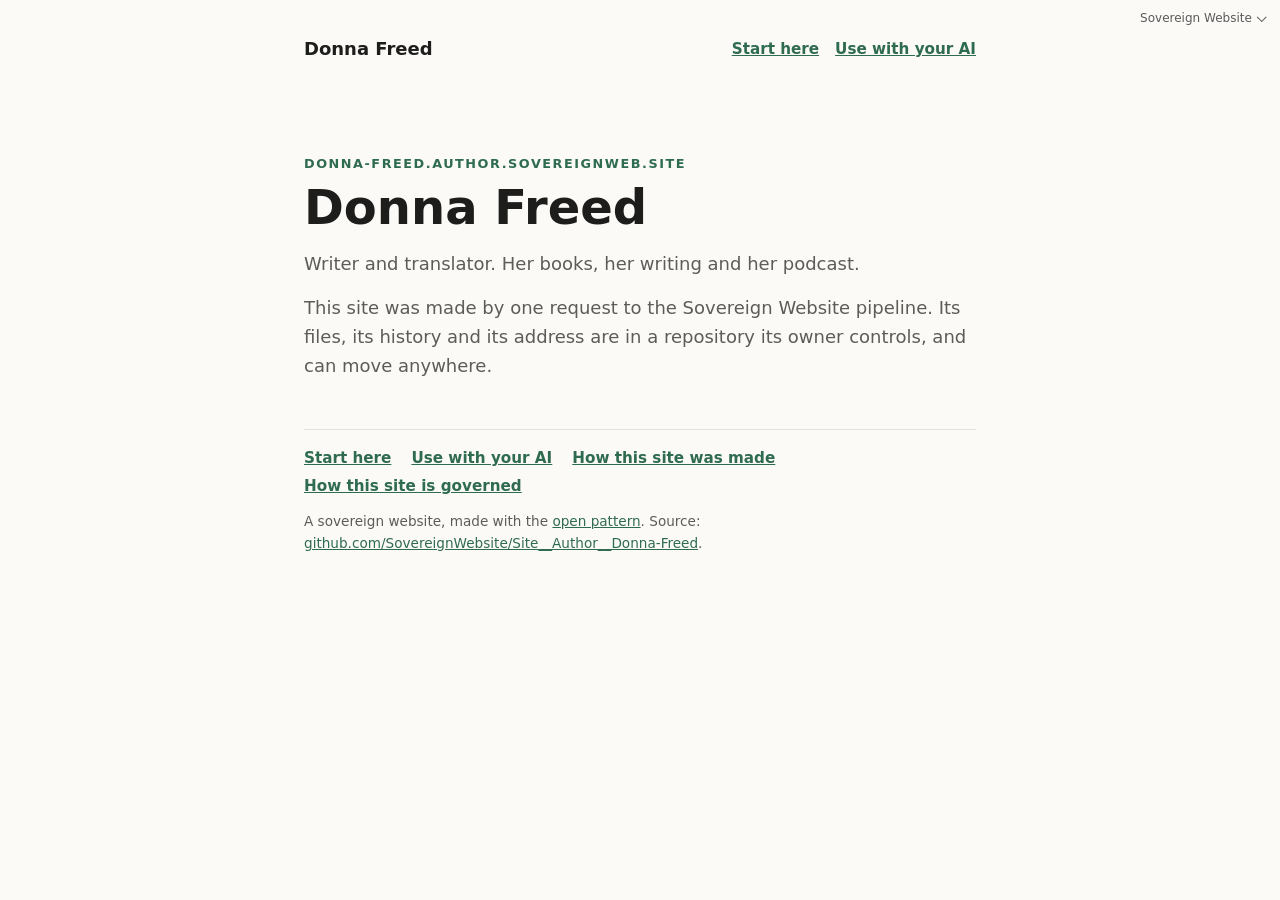
==== site/index.html @ 6ffb25ec "Seed 19 files from SovereignWebsite__Factory (org-apply)" ====
<!doctype html>
<html lang="en-GB">
<head>
<meta charset="utf-8">
<meta name="viewport" content="width=device-width, initial-scale=1">
<title>Donna Freed</title>
<meta name="description" content="Writer and translator. Her books, her writing and her podcast.">
<meta property="og:type" content="website">
<meta property="og:site_name" content="Donna Freed">
<meta property="og:locale" content="en_GB">
<meta property="og:url" content="https://donna-freed.author.sovereignweb.site/">
<meta property="og:title" content="Donna Freed">
<meta property="og:description" content="Writer and translator. Her books, her writing and her podcast.">
<meta property="og:image" content="https://donna-freed.author.sovereignweb.site/assets/share/card-1200x630.jpg">
<meta property="og:image:type" content="image/jpeg">
<meta property="og:image:width" content="1200">
<meta property="og:image:height" content="630">
<meta property="og:image:alt" content="Donna Freed">
<meta name="twitter:card" content="summary_large_image">
<meta name="twitter:title" content="Donna Freed">
<meta name="twitter:description" content="Writer and translator. Her books, her writing and her podcast.">
<meta name="twitter:image" content="https://donna-freed.author.sovereignweb.site/assets/share/card-1200x630.jpg">
<link rel="canonical" href="https://donna-freed.author.sovereignweb.site/">
<style>
:root{--bg:#fbfaf7;--fg:#1d1d1b;--muted:#5d5c57;--accent:#2f6b4f;--line:#e4e1d8}
@media (prefers-color-scheme:dark){:root{--bg:#141513;--fg:#ecebe6;--muted:#a8a69e;--accent:#7fc3a0;--line:#2c2d29}}
*{box-sizing:border-box}body{margin:0;background:var(--bg);color:var(--fg);font:18px/1.6 system-ui,-apple-system,Segoe UI,sans-serif}
main{max-width:44rem;margin:0 auto;padding:10vh 1rem 4rem}
.skip{position:absolute;left:-999px}.skip:focus{left:1rem;top:1rem}
.mark{font-size:.8rem;letter-spacing:.12em;text-transform:uppercase;color:var(--accent);font-weight:600}
h1{font-size:clamp(2rem,6vw,3rem);line-height:1.1;margin:.4rem 0 1rem}
p{color:var(--muted);margin:0 0 1rem}a{color:var(--accent)}
footer{margin-top:3rem;padding-top:1rem;border-top:1px solid var(--line);font-size:.85rem;color:var(--muted)}
/* The Sovereign Website credit on a customer's site: one small, muted control at the far top right that opens a
   pop-up menu of the family links. Not a strip and not a menu bar: the site is about its owner (Dinis, 20 November
   2026: "It needs to fundamentally be about the site and who is it about ... top right pop-up menu").
   CSS only (details/summary), so no script and no CSP issue. It sits in the page's corner, above the owner's header;
   a site whose own header uses that corner moves it with --family-top / --family-right.
   To remove it, the owner sets one attribute: <html data-family-credit="off">. */
.family-credit{--fam-fg:var(--family-fg,#5a5a5a);--fam-strong:var(--family-fg-strong,#111);--fam-bg:var(--family-bg,#fff);
  position:absolute;top:var(--family-top,.4rem);right:var(--family-right,.75rem);z-index:50;font-size:.75rem;line-height:1.4}
@media (prefers-color-scheme:dark){.family-credit{--fam-fg:var(--family-fg,#b5b5b5);--fam-strong:var(--family-fg-strong,#fff);--fam-bg:var(--family-bg,#1c1c1c)}}
.family-credit summary{display:inline-flex;align-items:center;gap:.3rem;cursor:pointer;color:var(--fam-fg);list-style:none;min-height:24px;padding:.15rem .3rem;border-radius:4px}
.family-credit summary::-webkit-details-marker{display:none}
.family-credit summary::after{content:"";width:.35rem;height:.35rem;border:solid currentColor;border-width:0 1px 1px 0;transform:rotate(45deg) translateY(-2px)}
.family-credit summary:hover,.family-credit summary:focus-visible,.family-credit[open] summary{color:var(--fam-strong)}
.family-credit ul{position:absolute;right:0;top:100%;margin:.25rem 0 0;padding:.35rem 0;list-style:none;min-width:11rem;
  background:var(--fam-bg);border:1px solid rgba(127,127,127,.3);border-radius:6px;box-shadow:0 4px 16px rgba(0,0,0,.12)}
.family-credit a{display:block;padding:.3rem .8rem;min-height:24px;color:var(--fam-fg);text-decoration:none}
.family-credit a:hover,.family-credit a:focus-visible{color:var(--fam-strong);background:rgba(127,127,127,.1)}
.family-credit .family-gap{border-bottom:1px solid rgba(127,127,127,.25);padding-bottom:.3rem;margin-bottom:.3rem}
[data-family-credit="off"] .family-credit{display:none}
@media print{.family-credit{display:none}}
.top{display:flex;flex-wrap:wrap;align-items:center;gap:.5rem 1.5rem;max-width:44rem;margin:0 auto;padding:2.2rem 1rem 0}
.top .name{font-weight:600;color:var(--fg);text-decoration:none}
.own{display:flex;gap:1rem;margin-left:auto;font-size:.95rem}
.own a,.site-links a{color:var(--accent);font-weight:600}
.site-links{display:flex;flex-wrap:wrap;gap:.25rem 1.25rem;margin-bottom:.8rem;font-size:.95rem}
@media (max-width:40rem){.own{margin:0;width:100%}}
h2{font-size:1.25rem;margin:2rem 0 .5rem}ol,ul.plain{color:var(--muted);padding-left:1.2rem}li{margin:.35rem 0}
pre{background:rgba(127,127,127,.1);padding:.8rem 1rem;border-radius:6px;white-space:pre-wrap;font-size:.9rem;color:var(--fg)}
code{font-size:.9em}main a,main code{overflow-wrap:anywhere}
</style>
</head>
<body>
<a class="skip" href="#main">Skip to content</a>
<details class="family-credit">
  <summary>Sovereign Website</summary>
  <ul>
    <li><a href="/start/">Start here</a></li>
    <li><a href="/agents/">Use with your AI</a></li>
    <li class="family-gap"><a href="/admin/">How this site was made</a></li>
    <li><a href="https://sovereignwebsite.ai/">Sovereign Website</a></li>
    <li><a href="https://sovereignwebsite.org/">Principles</a></li>
    <li><a href="https://sovereignwebsite.site/">Hosted</a></li>
    <li><a href="https://hub.sovereignweb.site/">Hub</a></li>
    <li><a href="https://agents.sovereignweb.site/">Agents</a></li>
    <li><a href="https://vault.sovereignwebsite.site/">Vault</a></li>
    <li><a href="https://agenticcells.ai/">AgentiCCells</a></li>
    <li><a href="https://riskmandate.ai/">RiskMandate</a></li>
    <li><a href="https://newsroom.sgit.ai/">Newsroom</a></li>
  </ul>
</details>
<header class="top">
  <a class="name" href="/">Donna Freed</a>
  <nav class="own" aria-label="This site">
    <a href="/start/">Start here</a>
    <a href="/agents/">Use with your AI</a>
  </nav>
</header>
<main id="main">
<div class="mark">donna-freed.author.sovereignweb.site</div>
<h1>Donna Freed</h1>
<p>Writer and translator. Her books, her writing and her podcast.</p>
<p>This site was made by one request to the Sovereign Website pipeline. Its files, its history and its address are in a repository its owner controls, and can move anywhere.</p>
<footer>
<nav class="site-links" aria-label="About this site">
  <a href="/start/">Start here</a>
  <a href="/agents/">Use with your AI</a>
  <a href="/admin/">How this site was made</a>
  <a href="/policy/">How this site is governed</a>
</nav>
A sovereign website, made with the <a href="https://sovereignwebsite.org/">open pattern</a>. Source: <a href="https://github.com/SovereignWebsite/Site__Author__Donna-Freed">github.com/SovereignWebsite/Site__Author__Donna-Freed</a>.</footer>
</main>
</body>
</html>
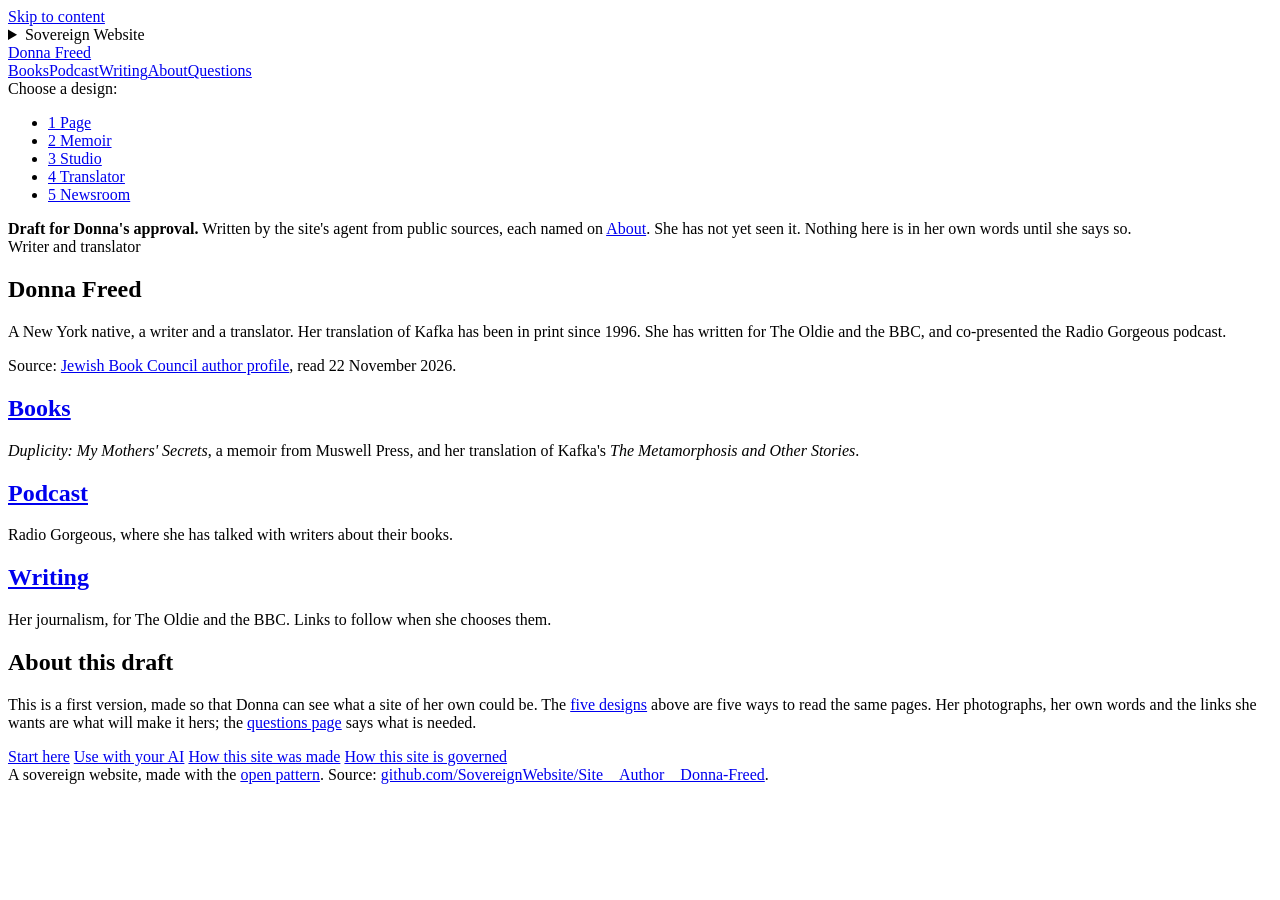
==== commit 1ac1c964: "First draft: five designs, pages for books, podcast, writing, about, questions Every claim cites its" ====
--- a/site/index.html
+++ b/site/index.html
@@ -15,52 +15,14 @@
 <meta property="og:image:type" content="image/jpeg">
 <meta property="og:image:width" content="1200">
 <meta property="og:image:height" content="630">
-<meta property="og:image:alt" content="Donna Freed">
+<meta property="og:image:alt" content="Donna Freed, writer and translator">
 <meta name="twitter:card" content="summary_large_image">
 <meta name="twitter:title" content="Donna Freed">
 <meta name="twitter:description" content="Writer and translator. Her books, her writing and her podcast.">
 <meta name="twitter:image" content="https://donna-freed.author.sovereignweb.site/assets/share/card-1200x630.jpg">
 <link rel="canonical" href="https://donna-freed.author.sovereignweb.site/">
-<style>
-:root{--bg:#fbfaf7;--fg:#1d1d1b;--muted:#5d5c57;--accent:#2f6b4f;--line:#e4e1d8}
-@media (prefers-color-scheme:dark){:root{--bg:#141513;--fg:#ecebe6;--muted:#a8a69e;--accent:#7fc3a0;--line:#2c2d29}}
-*{box-sizing:border-box}body{margin:0;background:var(--bg);color:var(--fg);font:18px/1.6 system-ui,-apple-system,Segoe UI,sans-serif}
-main{max-width:44rem;margin:0 auto;padding:10vh 1rem 4rem}
-.skip{position:absolute;left:-999px}.skip:focus{left:1rem;top:1rem}
-.mark{font-size:.8rem;letter-spacing:.12em;text-transform:uppercase;color:var(--accent);font-weight:600}
-h1{font-size:clamp(2rem,6vw,3rem);line-height:1.1;margin:.4rem 0 1rem}
-p{color:var(--muted);margin:0 0 1rem}a{color:var(--accent)}
-footer{margin-top:3rem;padding-top:1rem;border-top:1px solid var(--line);font-size:.85rem;color:var(--muted)}
-/* The Sovereign Website credit on a customer's site: one small, muted control at the far top right that opens a
-   pop-up menu of the family links. Not a strip and not a menu bar: the site is about its owner (Dinis, 20 November
-   2026: "It needs to fundamentally be about the site and who is it about ... top right pop-up menu").
-   CSS only (details/summary), so no script and no CSP issue. It sits in the page's corner, above the owner's header;
-   a site whose own header uses that corner moves it with --family-top / --family-right.
-   To remove it, the owner sets one attribute: <html data-family-credit="off">. */
-.family-credit{--fam-fg:var(--family-fg,#5a5a5a);--fam-strong:var(--family-fg-strong,#111);--fam-bg:var(--family-bg,#fff);
-  position:absolute;top:var(--family-top,.4rem);right:var(--family-right,.75rem);z-index:50;font-size:.75rem;line-height:1.4}
-@media (prefers-color-scheme:dark){.family-credit{--fam-fg:var(--family-fg,#b5b5b5);--fam-strong:var(--family-fg-strong,#fff);--fam-bg:var(--family-bg,#1c1c1c)}}
-.family-credit summary{display:inline-flex;align-items:center;gap:.3rem;cursor:pointer;color:var(--fam-fg);list-style:none;min-height:24px;padding:.15rem .3rem;border-radius:4px}
-.family-credit summary::-webkit-details-marker{display:none}
-.family-credit summary::after{content:"";width:.35rem;height:.35rem;border:solid currentColor;border-width:0 1px 1px 0;transform:rotate(45deg) translateY(-2px)}
-.family-credit summary:hover,.family-credit summary:focus-visible,.family-credit[open] summary{color:var(--fam-strong)}
-.family-credit ul{position:absolute;right:0;top:100%;margin:.25rem 0 0;padding:.35rem 0;list-style:none;min-width:11rem;
-  background:var(--fam-bg);border:1px solid rgba(127,127,127,.3);border-radius:6px;box-shadow:0 4px 16px rgba(0,0,0,.12)}
-.family-credit a{display:block;padding:.3rem .8rem;min-height:24px;color:var(--fam-fg);text-decoration:none}
-.family-credit a:hover,.family-credit a:focus-visible{color:var(--fam-strong);background:rgba(127,127,127,.1)}
-.family-credit .family-gap{border-bottom:1px solid rgba(127,127,127,.25);padding-bottom:.3rem;margin-bottom:.3rem}
-[data-family-credit="off"] .family-credit{display:none}
-@media print{.family-credit{display:none}}
-.top{display:flex;flex-wrap:wrap;align-items:center;gap:.5rem 1.5rem;max-width:44rem;margin:0 auto;padding:2.2rem 1rem 0}
-.top .name{font-weight:600;color:var(--fg);text-decoration:none}
-.own{display:flex;gap:1rem;margin-left:auto;font-size:.95rem}
-.own a,.site-links a{color:var(--accent);font-weight:600}
-.site-links{display:flex;flex-wrap:wrap;gap:.25rem 1.25rem;margin-bottom:.8rem;font-size:.95rem}
-@media (max-width:40rem){.own{margin:0;width:100%}}
-h2{font-size:1.25rem;margin:2rem 0 .5rem}ol,ul.plain{color:var(--muted);padding-left:1.2rem}li{margin:.35rem 0}
-pre{background:rgba(127,127,127,.1);padding:.8rem 1rem;border-radius:6px;white-space:pre-wrap;font-size:.9rem;color:var(--fg)}
-code{font-size:.9em}main a,main code{overflow-wrap:anywhere}
-</style>
+<link rel="stylesheet" href="/assets/site.css">
+<script src="/assets/design.js"></script>
 </head>
 <body>
 <a class="skip" href="#main">Skip to content</a>
@@ -83,16 +45,24 @@
 </details>
 <header class="top">
   <a class="name" href="/">Donna Freed</a>
-  <nav class="own" aria-label="This site">
-    <a href="/start/">Start here</a>
-    <a href="/agents/">Use with your AI</a>
-  </nav>
+  <nav class="own" aria-label="This site"><a href="/books/">Books</a><a href="/podcast/">Podcast</a><a href="/writing/">Writing</a><a href="/about/">About</a><a href="/questions/">Questions</a></nav>
 </header>
+<nav class="designs" aria-label="Choose a design"><span>Choose a design:</span><ul><li><a href="?design=1" data-design="1" aria-current="true">1 Page</a></li><li><a href="?design=2" data-design="2">2 Memoir</a></li><li><a href="?design=3" data-design="3">3 Studio</a></li><li><a href="?design=4" data-design="4">4 Translator</a></li><li><a href="?design=5" data-design="5">5 Newsroom</a></li></ul></nav>
+<aside class="draft" aria-label="Draft notice"><strong>Draft for Donna's approval.</strong> Written by the site's agent from public sources, each named on <a href="/about/">About</a>. She has not yet seen it. Nothing here is in her own words until she says so.</aside>
 <main id="main">
-<div class="mark">donna-freed.author.sovereignweb.site</div>
+<section class="hero">
+<div class="kicker">Writer and translator</div>
 <h1>Donna Freed</h1>
-<p>Writer and translator. Her books, her writing and her podcast.</p>
-<p>This site was made by one request to the Sovereign Website pipeline. Its files, its history and its address are in a repository its owner controls, and can move anywhere.</p>
+<p class="lead">A New York native, a writer and a translator. Her translation of Kafka has been in print since 1996. She has written for The Oldie and the BBC, and co-presented the Radio Gorgeous podcast.</p>
+<p class="src">Source: <a href="/about/#sources">Jewish Book Council author profile</a>, read 22 November 2026.</p>
+</section>
+<div class="cards">
+<div class="card"><h2><a href="/books/">Books</a></h2><p><em>Duplicity: My Mothers' Secrets</em>, a memoir from Muswell Press, and her translation of Kafka's <em>The Metamorphosis and Other Stories</em>.</p></div>
+<div class="card"><h2><a href="/podcast/">Podcast</a></h2><p>Radio Gorgeous, where she has talked with writers about their books.</p></div>
+<div class="card"><h2><a href="/writing/">Writing</a></h2><p>Her journalism, for The Oldie and the BBC. Links to follow when she chooses them.</p></div>
+</div>
+<h2>About this draft</h2>
+<p>This is a first version, made so that Donna can see what a site of her own could be. The <a href="/designs/">five designs</a> above are five ways to read the same pages. Her photographs, her own words and the links she wants are what will make it hers; the <a href="/questions/">questions page</a> says what is needed.</p>
 <footer>
 <nav class="site-links" aria-label="About this site">
   <a href="/start/">Start here</a>
@@ -100,7 +70,8 @@
   <a href="/admin/">How this site was made</a>
   <a href="/policy/">How this site is governed</a>
 </nav>
-A sovereign website, made with the <a href="https://sovereignwebsite.org/">open pattern</a>. Source: <a href="https://github.com/SovereignWebsite/Site__Author__Donna-Freed">github.com/SovereignWebsite/Site__Author__Donna-Freed</a>.</footer>
+A sovereign website, made with the <a href="https://sovereignwebsite.org/">open pattern</a>. Source: <a href="https://github.com/SovereignWebsite/Site__Author__Donna-Freed">github.com/SovereignWebsite/Site__Author__Donna-Freed</a>.
+</footer>
 </main>
 </body>
 </html>
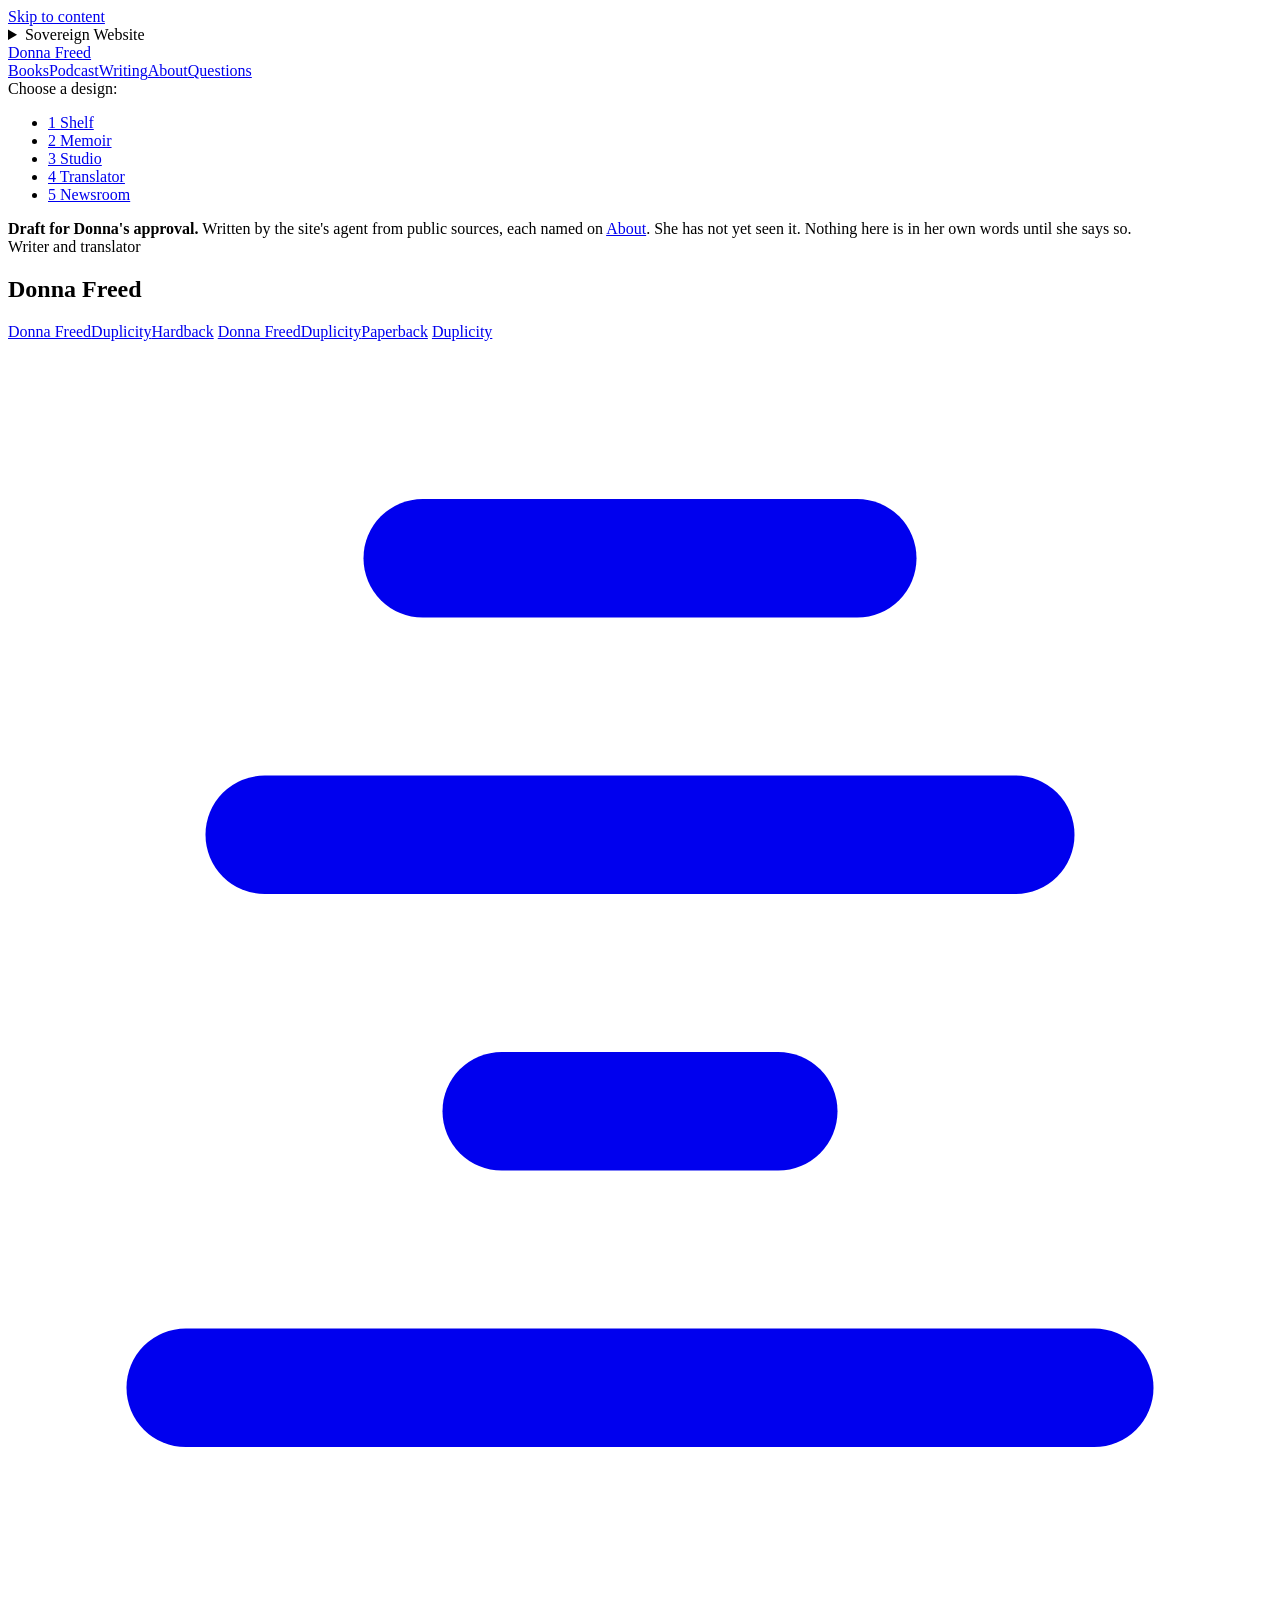
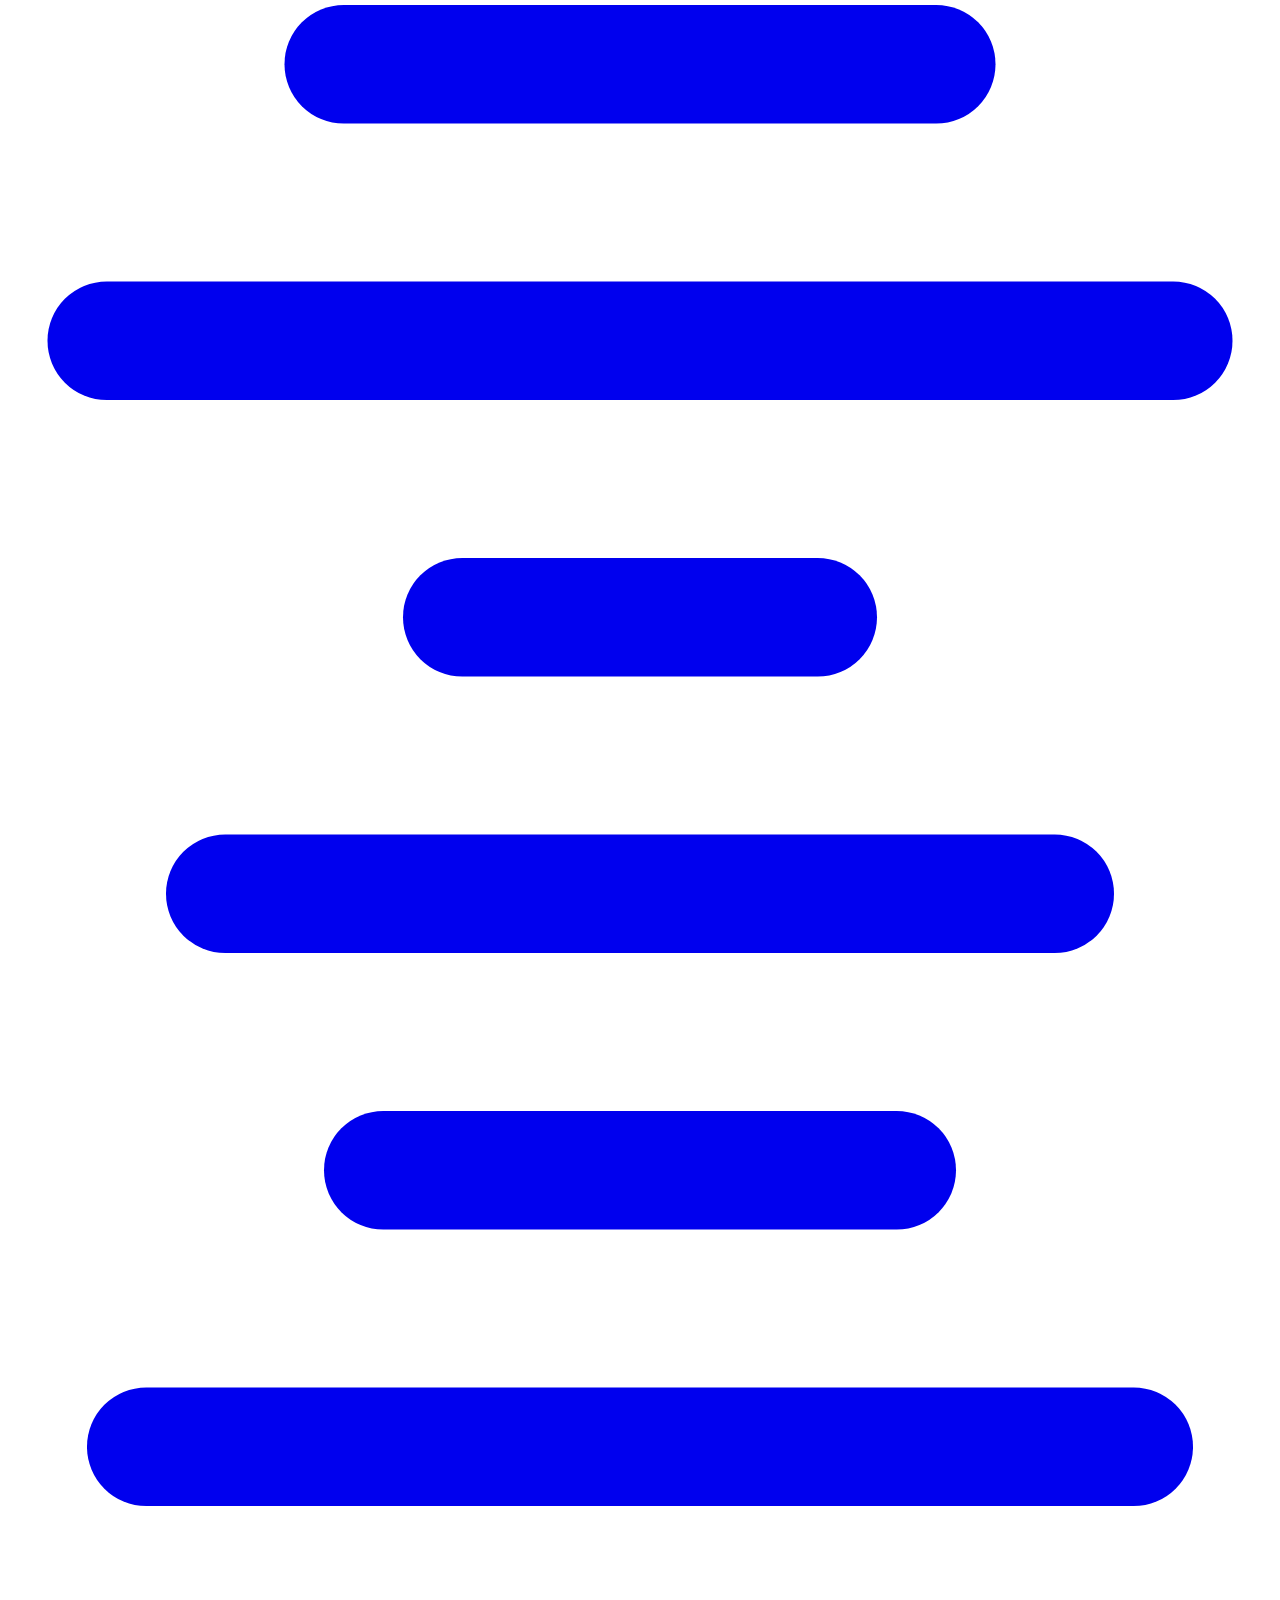
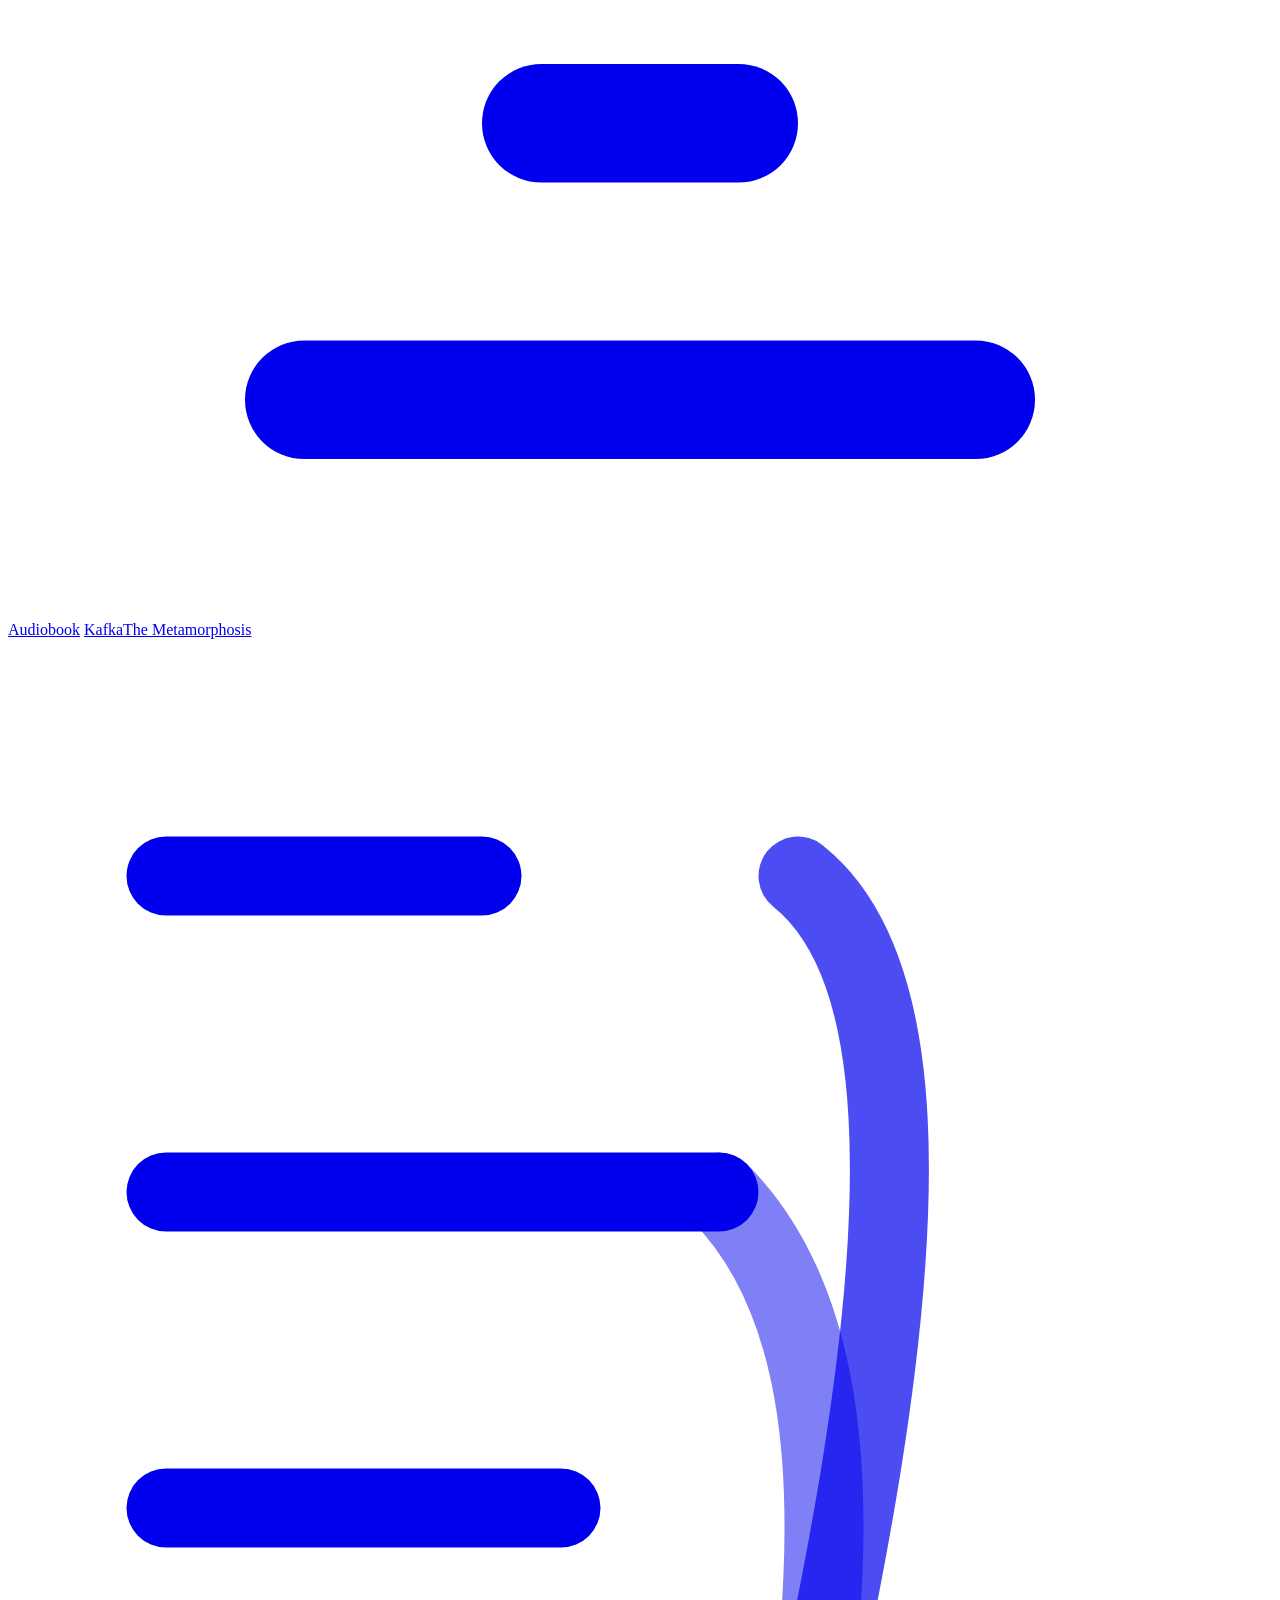
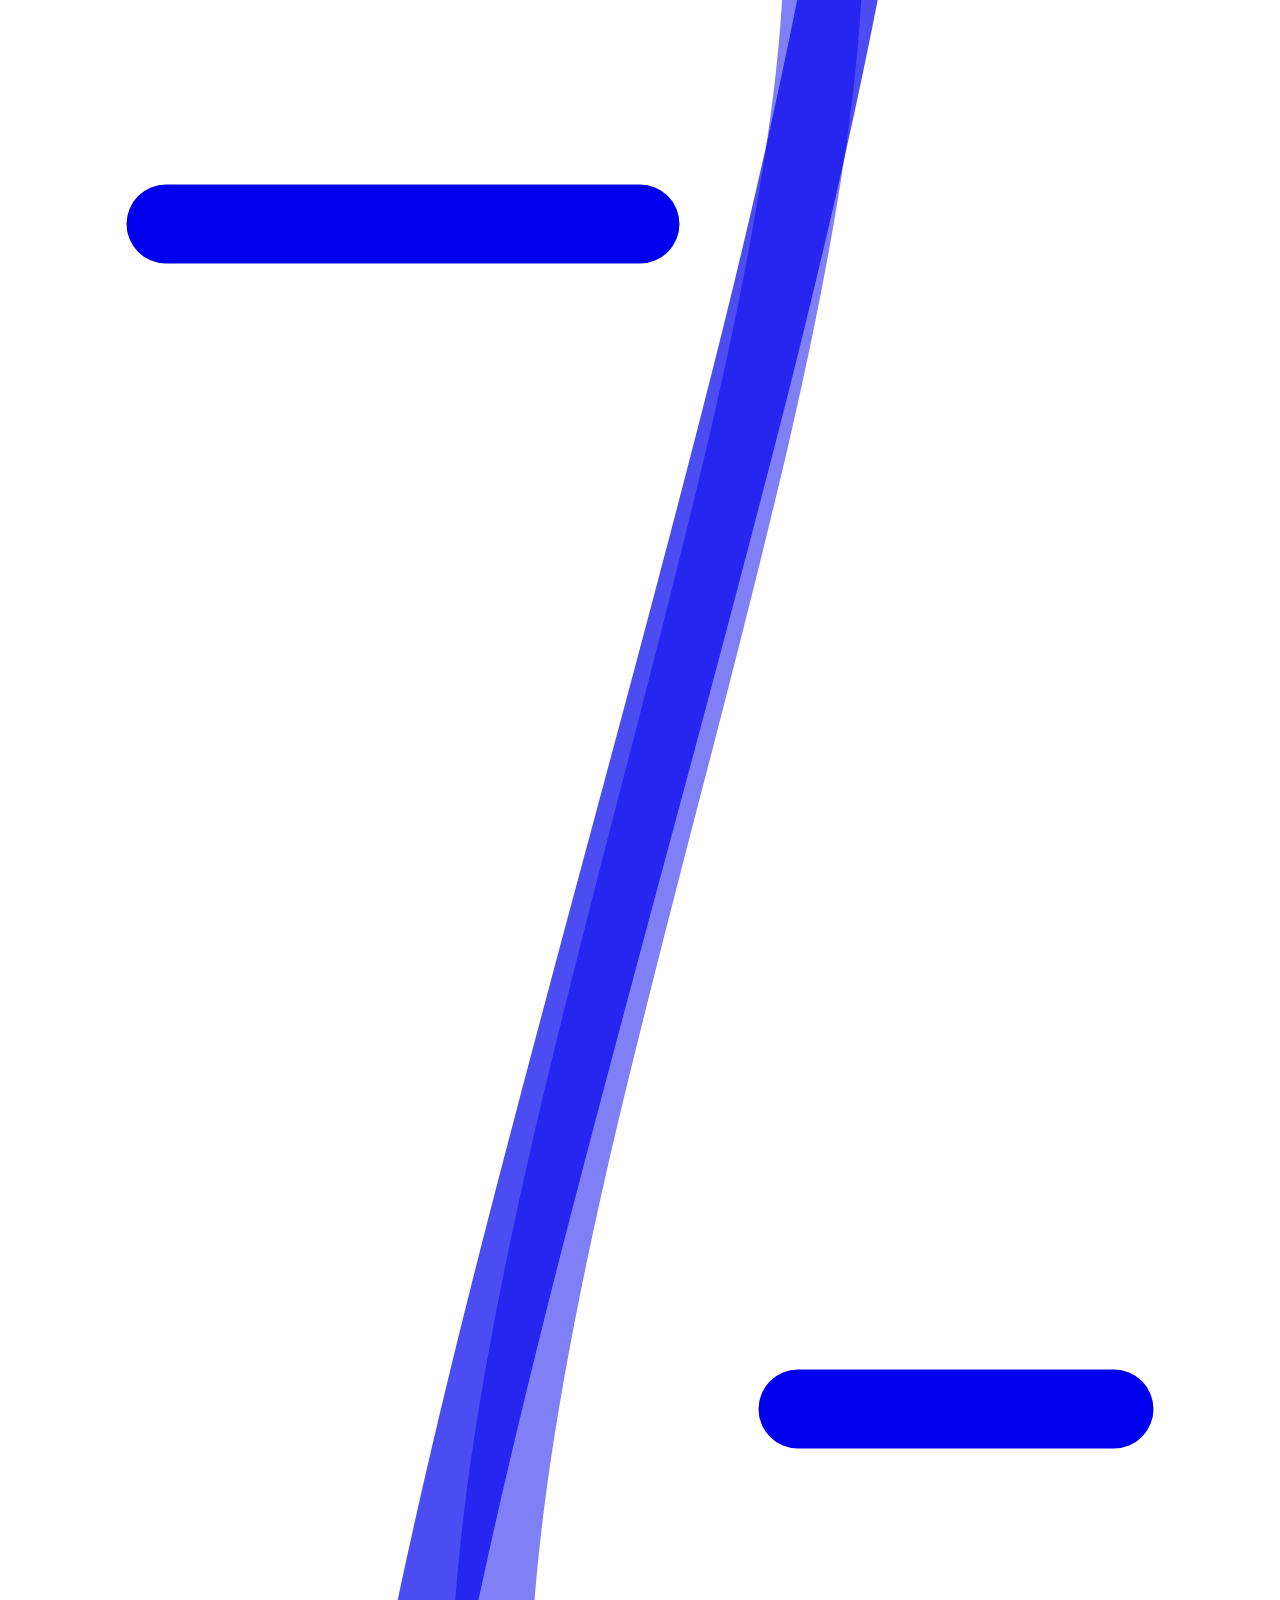
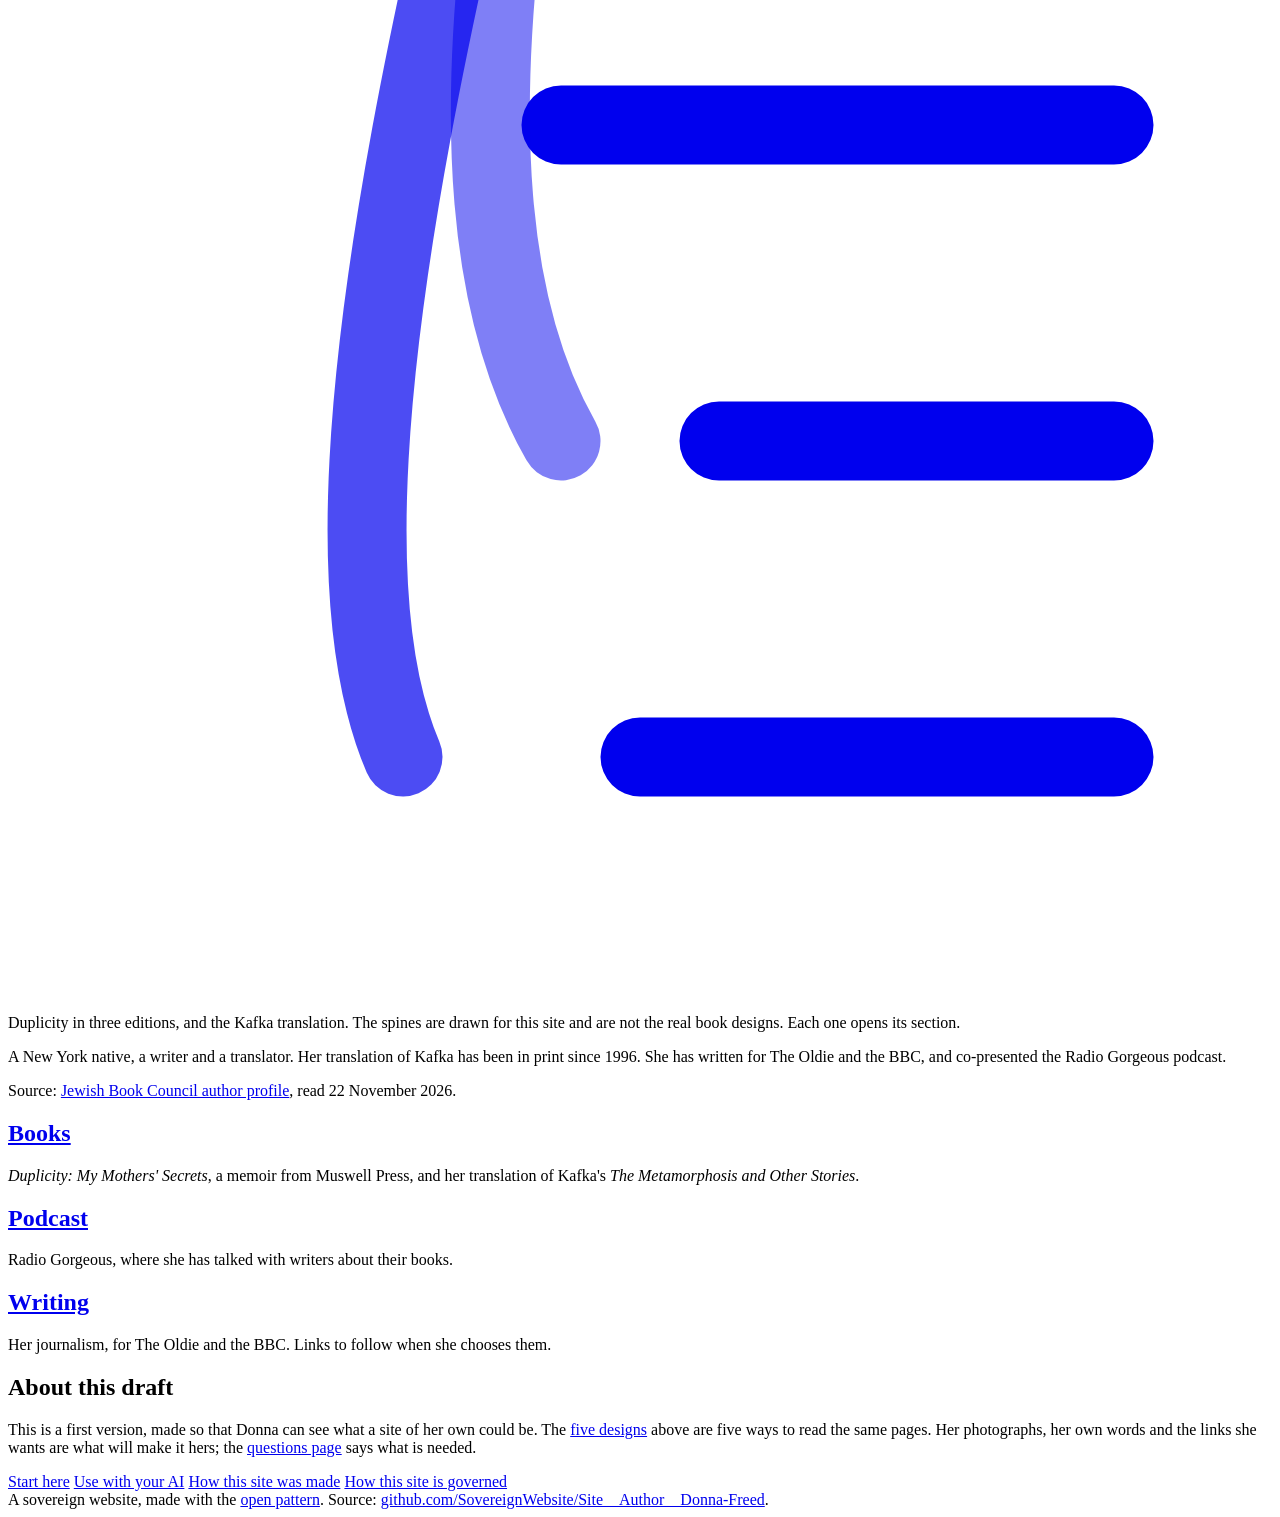
==== commit afce0196: "Wow pass C: the shelf as design 1, a 1996 figure for Kafka, podcast tiles Three directions were buil" ====
--- a/site/index.html
+++ b/site/index.html
@@ -47,14 +47,34 @@
   <a class="name" href="/">Donna Freed</a>
   <nav class="own" aria-label="This site"><a href="/books/">Books</a><a href="/podcast/">Podcast</a><a href="/writing/">Writing</a><a href="/about/">About</a><a href="/questions/">Questions</a></nav>
 </header>
-<nav class="designs" aria-label="Choose a design"><span>Choose a design:</span><ul><li><a href="?design=1" data-design="1" aria-current="true">1 Page</a></li><li><a href="?design=2" data-design="2">2 Memoir</a></li><li><a href="?design=3" data-design="3">3 Studio</a></li><li><a href="?design=4" data-design="4">4 Translator</a></li><li><a href="?design=5" data-design="5">5 Newsroom</a></li></ul></nav>
+<nav class="designs" aria-label="Choose a design"><span>Choose a design:</span><ul><li><a href="?design=1" data-design="1" aria-current="true">1 Shelf</a></li><li><a href="?design=2" data-design="2">2 Memoir</a></li><li><a href="?design=3" data-design="3">3 Studio</a></li><li><a href="?design=4" data-design="4">4 Translator</a></li><li><a href="?design=5" data-design="5">5 Newsroom</a></li></ul></nav>
 <aside class="draft" aria-label="Draft notice"><strong>Draft for Donna's approval.</strong> Written by the site's agent from public sources, each named on <a href="/about/">About</a>. She has not yet seen it. Nothing here is in her own words until she says so.</aside>
 <main id="main">
 <section class="hero">
+<div class="hero-in">
+<div class="hero-head">
 <div class="kicker">Writer and translator</div>
-<h1>Donna Freed</h1>
+<h1><span>Donna</span> <span>Freed</span></h1>
+</div>
+<div class="hero-shelf">
+<nav class="shelf-wrap" aria-label="The books, shown as a shelf of spines">
+<div class="shelf">
+<div class="bookend" aria-hidden="true"></div>
+<a class="spine s-hard" href="/books/#hardback" aria-label="Duplicity, hardback edition"><span class="a" aria-hidden="true">Donna Freed</span><span class="t" aria-hidden="true">Duplicity</span><span class="e" aria-hidden="true">Hardback</span></a>
+<a class="spine s-paper" href="/books/#paperback" aria-label="Duplicity, paperback edition"><span class="a" aria-hidden="true">Donna Freed</span><span class="t" aria-hidden="true">Duplicity</span><span class="e" aria-hidden="true">Paperback</span></a>
+<a class="spine s-audio" href="/books/#audiobook" aria-label="Duplicity, audiobook edition"><span class="t" aria-hidden="true">Duplicity</span><svg viewBox="0 0 32 88" aria-hidden="true" focusable="false" fill="currentColor"><rect x="9.0" y="4" width="14" height="3" rx="1.5"/><rect x="5.0" y="11" width="22" height="3" rx="1.5"/><rect x="11.0" y="18" width="10" height="3" rx="1.5"/><rect x="3.0" y="25" width="26" height="3" rx="1.5"/><rect x="7.0" y="32" width="18" height="3" rx="1.5"/><rect x="1.0" y="39" width="30" height="3" rx="1.5"/><rect x="10.0" y="46" width="12" height="3" rx="1.5"/><rect x="4.0" y="53" width="24" height="3" rx="1.5"/><rect x="8.0" y="60" width="16" height="3" rx="1.5"/><rect x="2.0" y="67" width="28" height="3" rx="1.5"/><rect x="12.0" y="74" width="8" height="3" rx="1.5"/><rect x="6.0" y="81" width="20" height="3" rx="1.5"/></svg><span class="e" aria-hidden="true">Audiobook</span></a>
+<a class="spine s-kafka" href="/books/#kafka" aria-label="The Metamorphosis and Other Stories, Kafka, translated by Donna Freed"><span class="a" aria-hidden="true">Kafka</span><span class="t" aria-hidden="true">The Metamorphosis</span><svg viewBox="0 0 32 90" aria-hidden="true" focusable="false" fill="none" stroke="currentColor" stroke-width="2" stroke-linecap="round"><path d="M4 6h8M4 14h14M4 22h10M4 30h12M28 60h-8M28 68h-14M28 76h-10M28 84h-12"/><path d="M20 6C30 14 4 70 10 84" opacity=".7"/><path d="M18 14C28 24 6 62 14 76" opacity=".5"/></svg></a>
+<div class="bookend" aria-hidden="true"></div>
+</div>
+<div class="plank" aria-hidden="true"></div>
+</nav>
+<p class="shelf-note">Duplicity in three editions, and the Kafka translation. The spines are drawn for this site and are not the real book designs. Each one opens its section.</p>
+</div>
+<div class="hero-lead">
 <p class="lead">A New York native, a writer and a translator. Her translation of Kafka has been in print since 1996. She has written for The Oldie and the BBC, and co-presented the Radio Gorgeous podcast.</p>
 <p class="src">Source: <a href="/about/#sources">Jewish Book Council author profile</a>, read 22 November 2026.</p>
+</div>
+</div>
 </section>
 <div class="cards">
 <div class="card"><h2><a href="/books/">Books</a></h2><p><em>Duplicity: My Mothers' Secrets</em>, a memoir from Muswell Press, and her translation of Kafka's <em>The Metamorphosis and Other Stories</em>.</p></div>
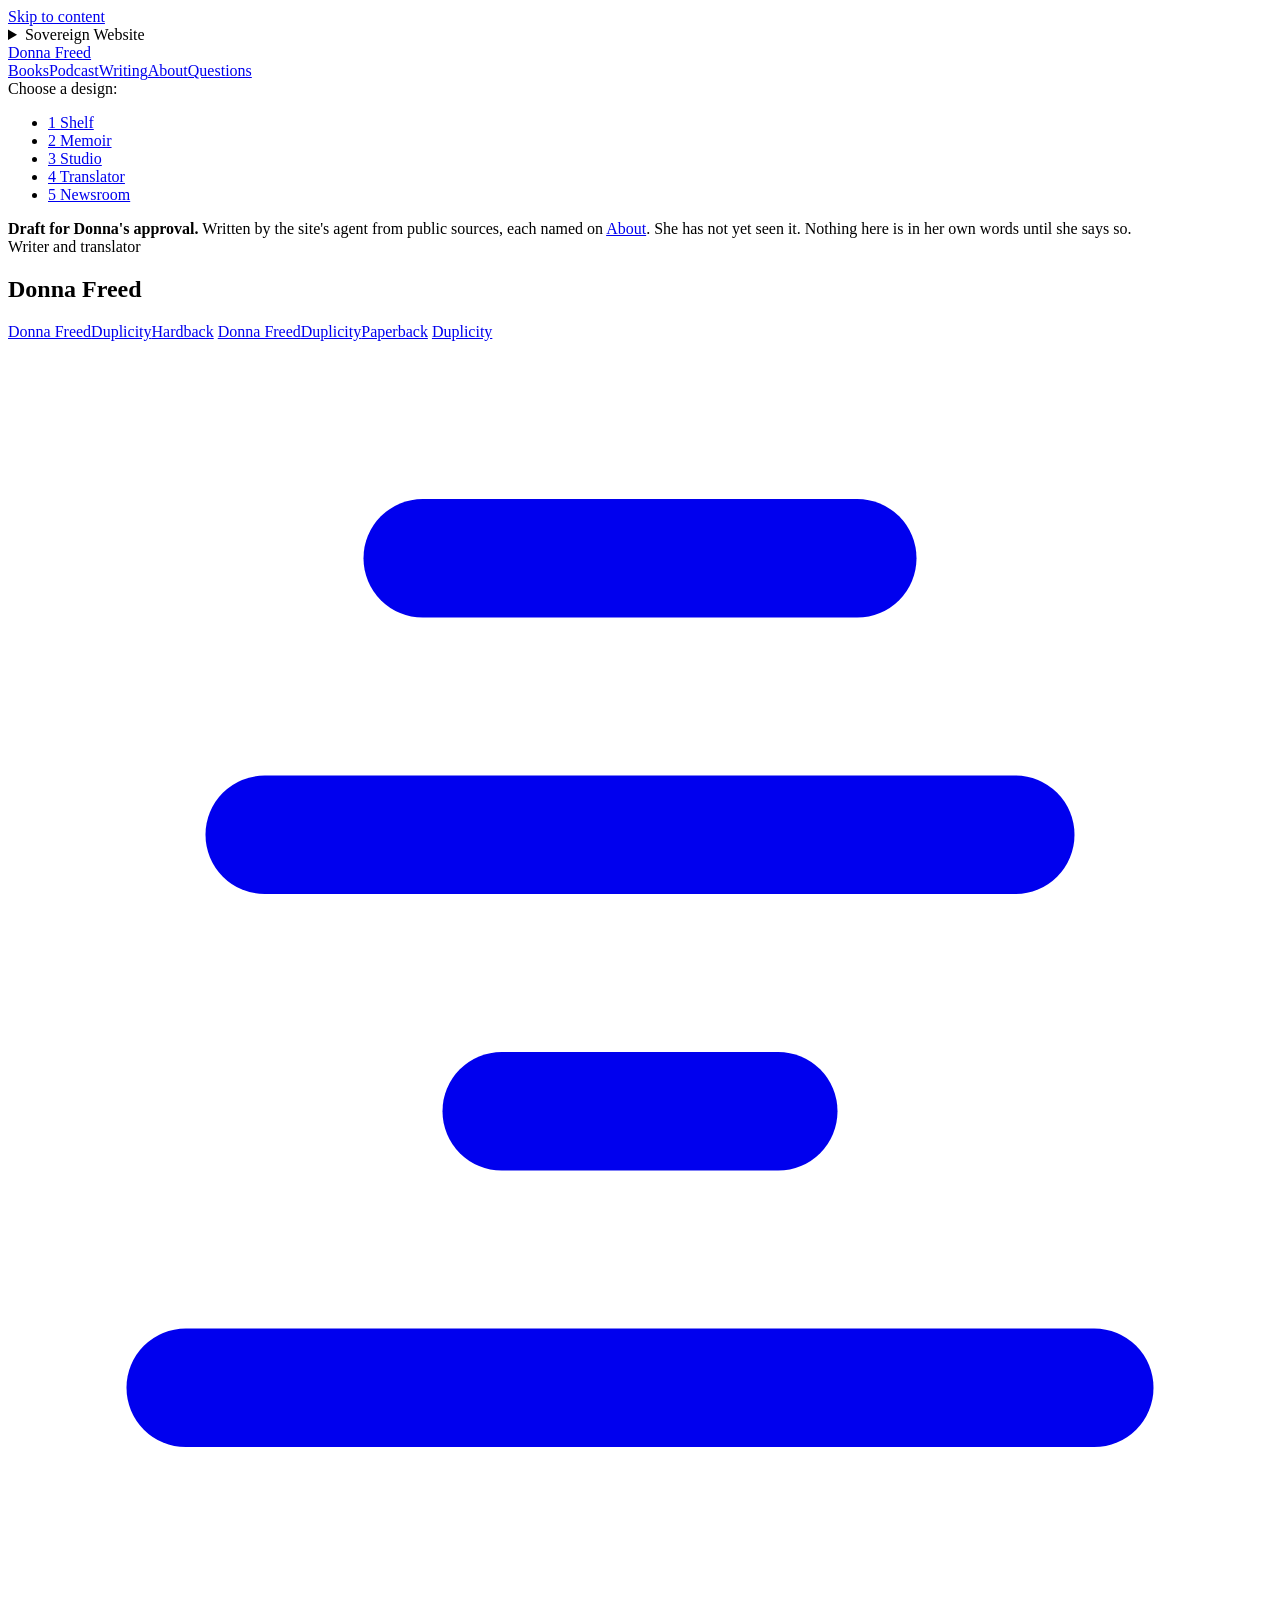
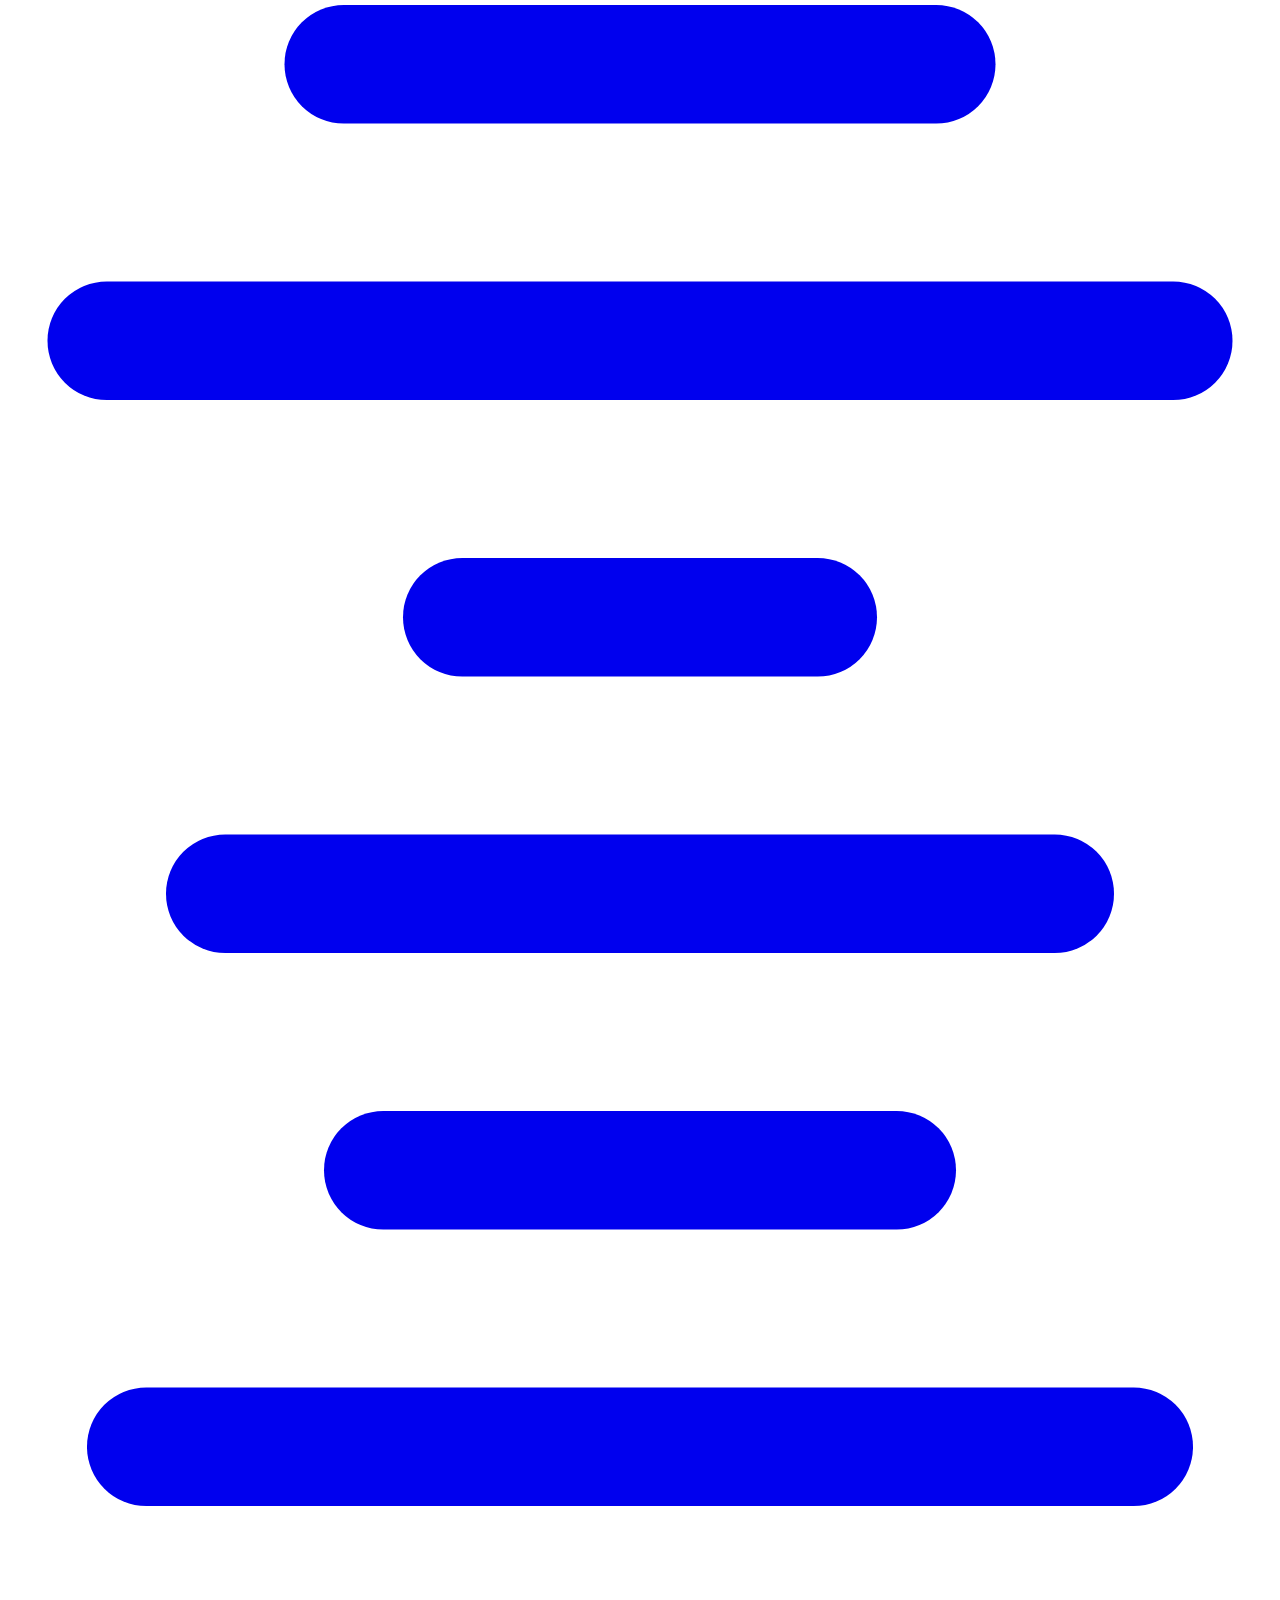
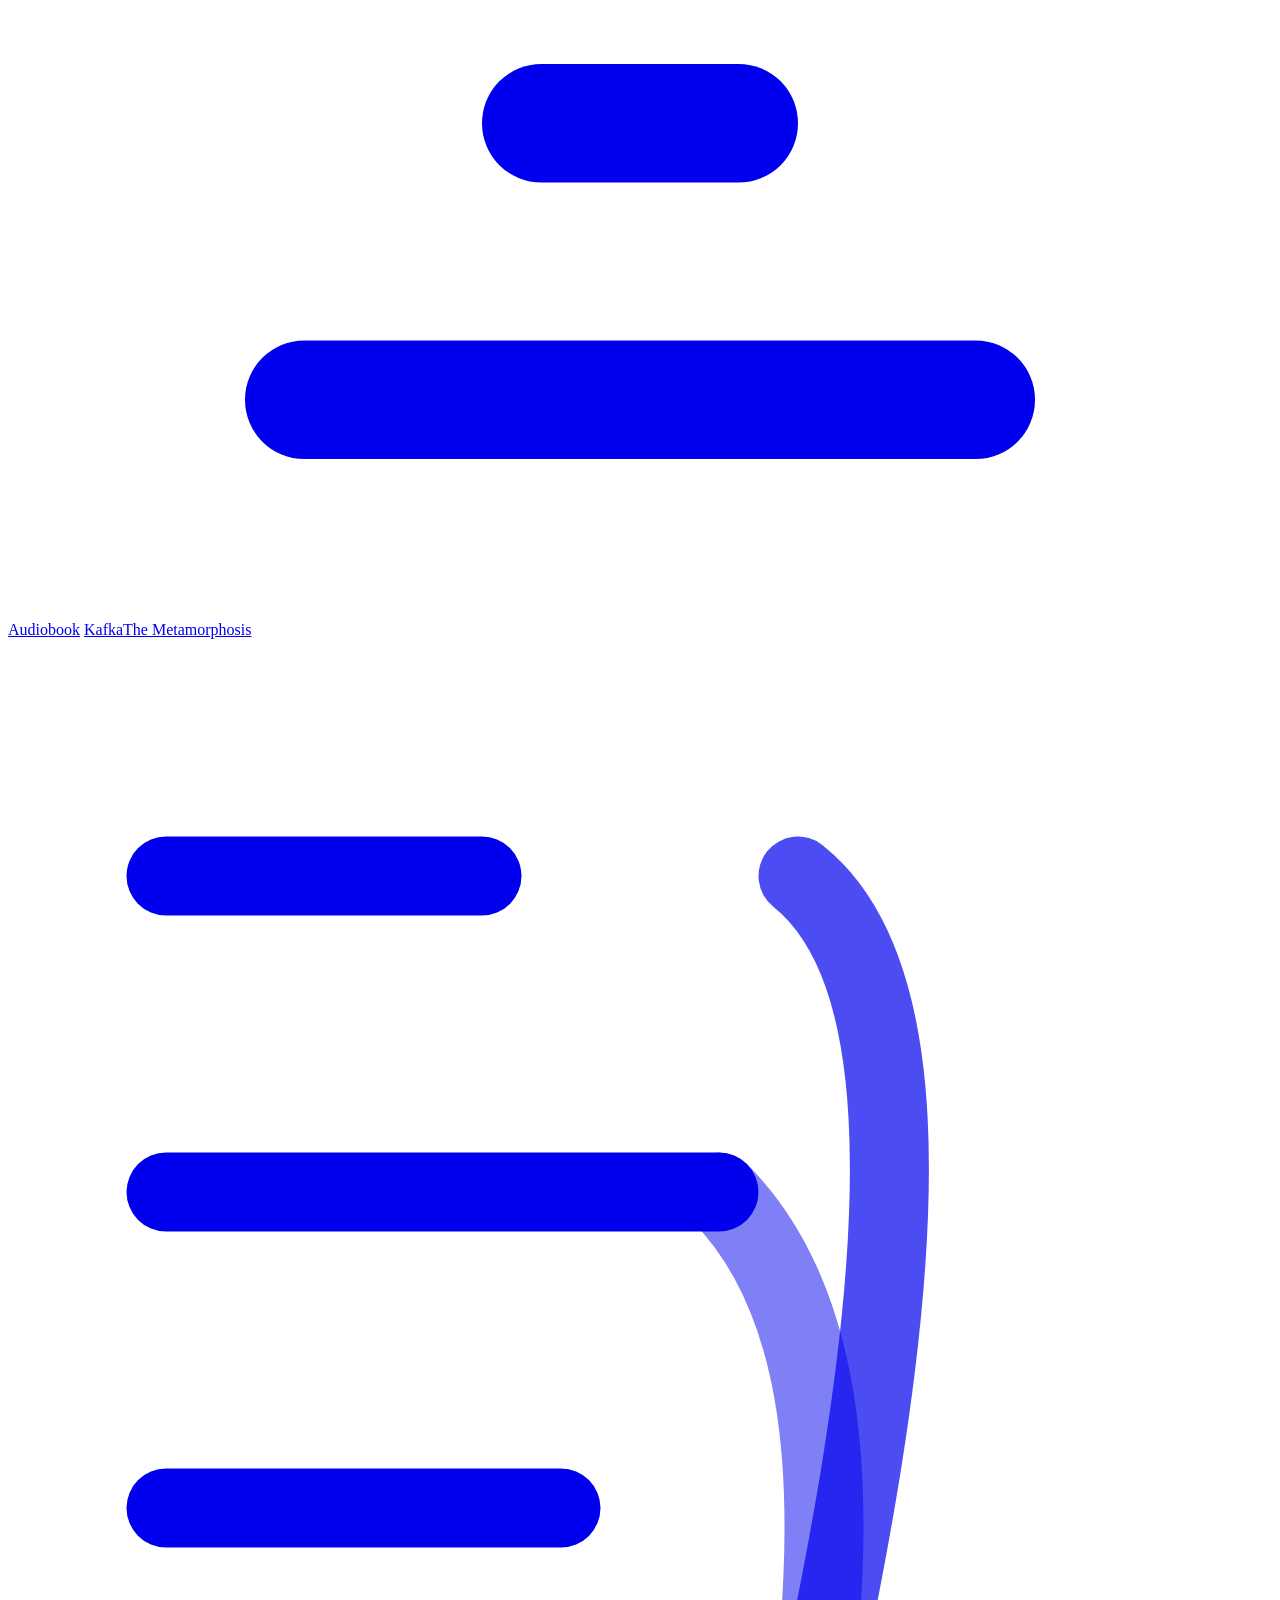
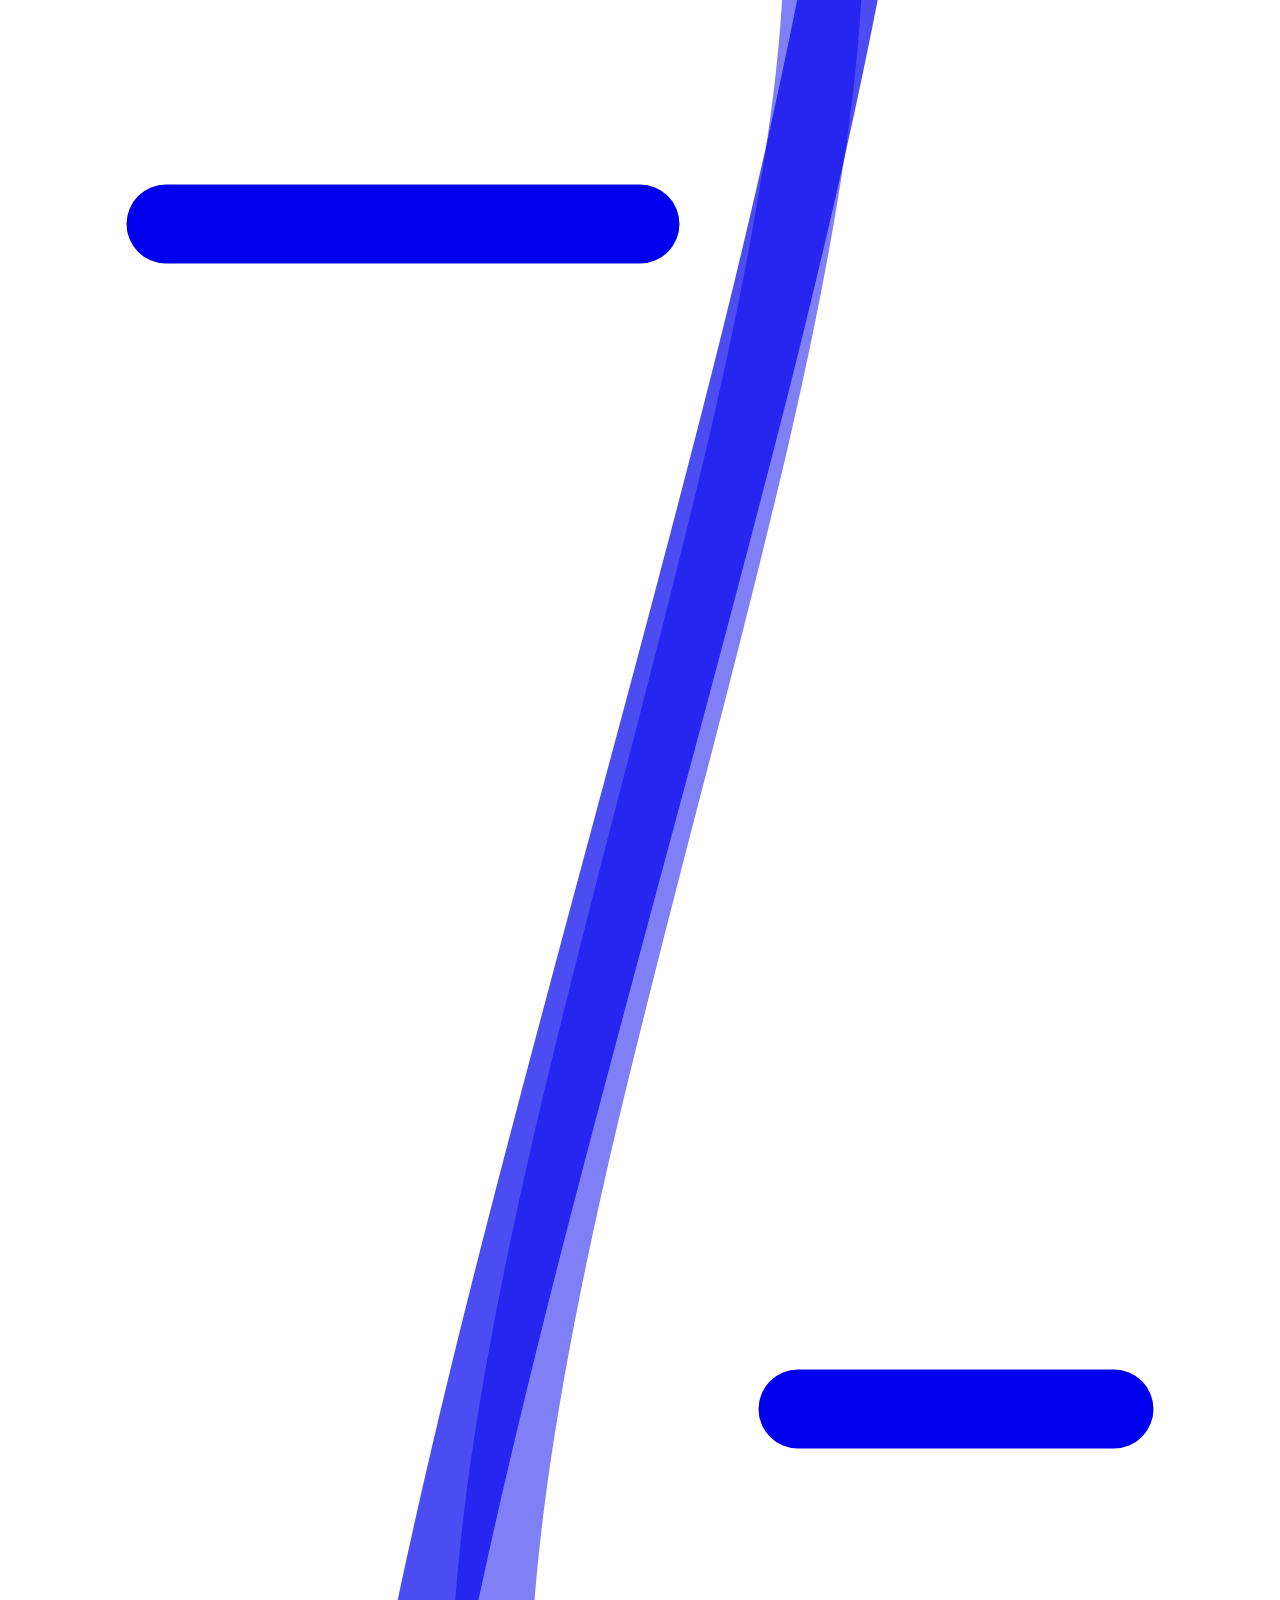
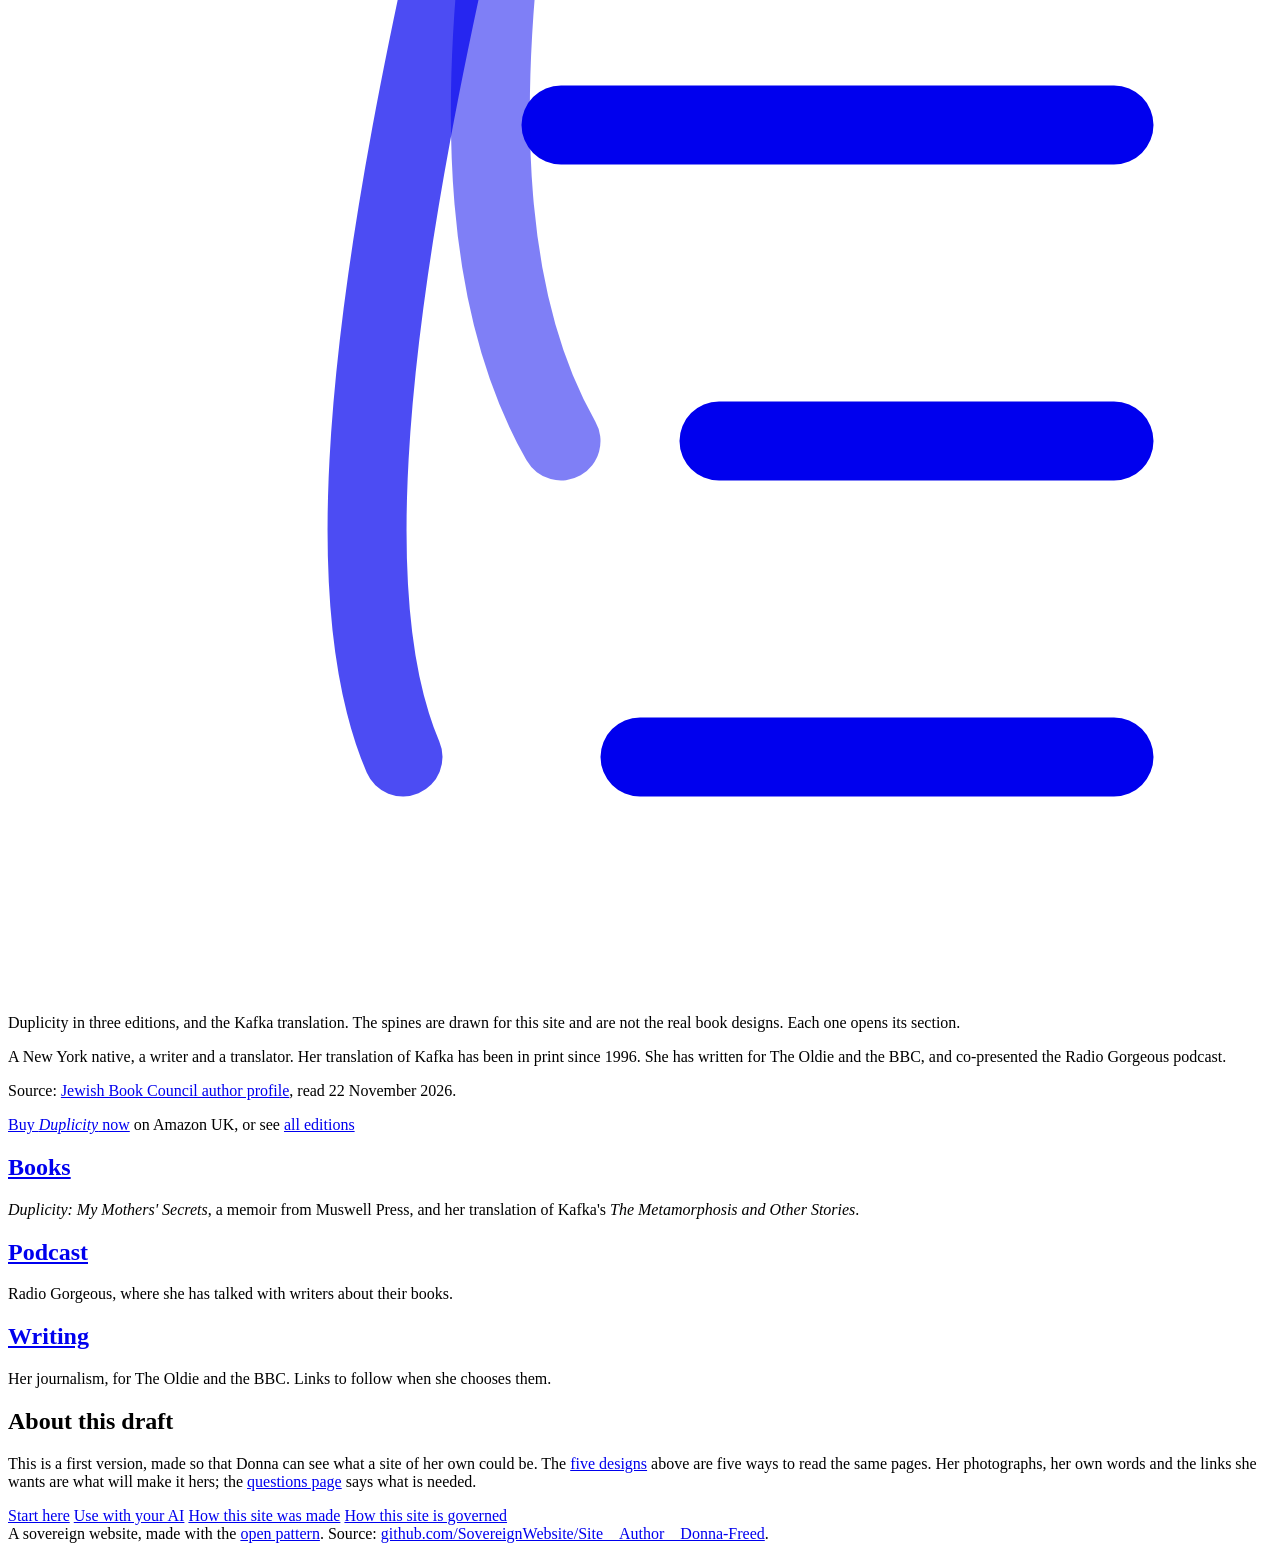
==== commit afbc3c9c: "Buy now buttons: Duplicity on Amazon UK, on Home and Books Dinis Cruz, 26 Nov 2026, in this session:" ====
--- a/site/index.html
+++ b/site/index.html
@@ -73,6 +73,7 @@
 <div class="hero-lead">
 <p class="lead">A New York native, a writer and a translator. Her translation of Kafka has been in print since 1996. She has written for The Oldie and the BBC, and co-presented the Radio Gorgeous podcast.</p>
 <p class="src">Source: <a href="/about/#sources">Jewish Book Council author profile</a>, read 22 November 2026.</p>
+<p class="buy"><a href="https://www.amazon.co.uk/Duplicity-Mothers-Secrets-Donna-Freed/dp/1739879430">Buy <em>Duplicity</em> now</a> <span>on Amazon UK, or see <a class="plain" href="/books/">all editions</a></span></p>
 </div>
 </div>
 </section>
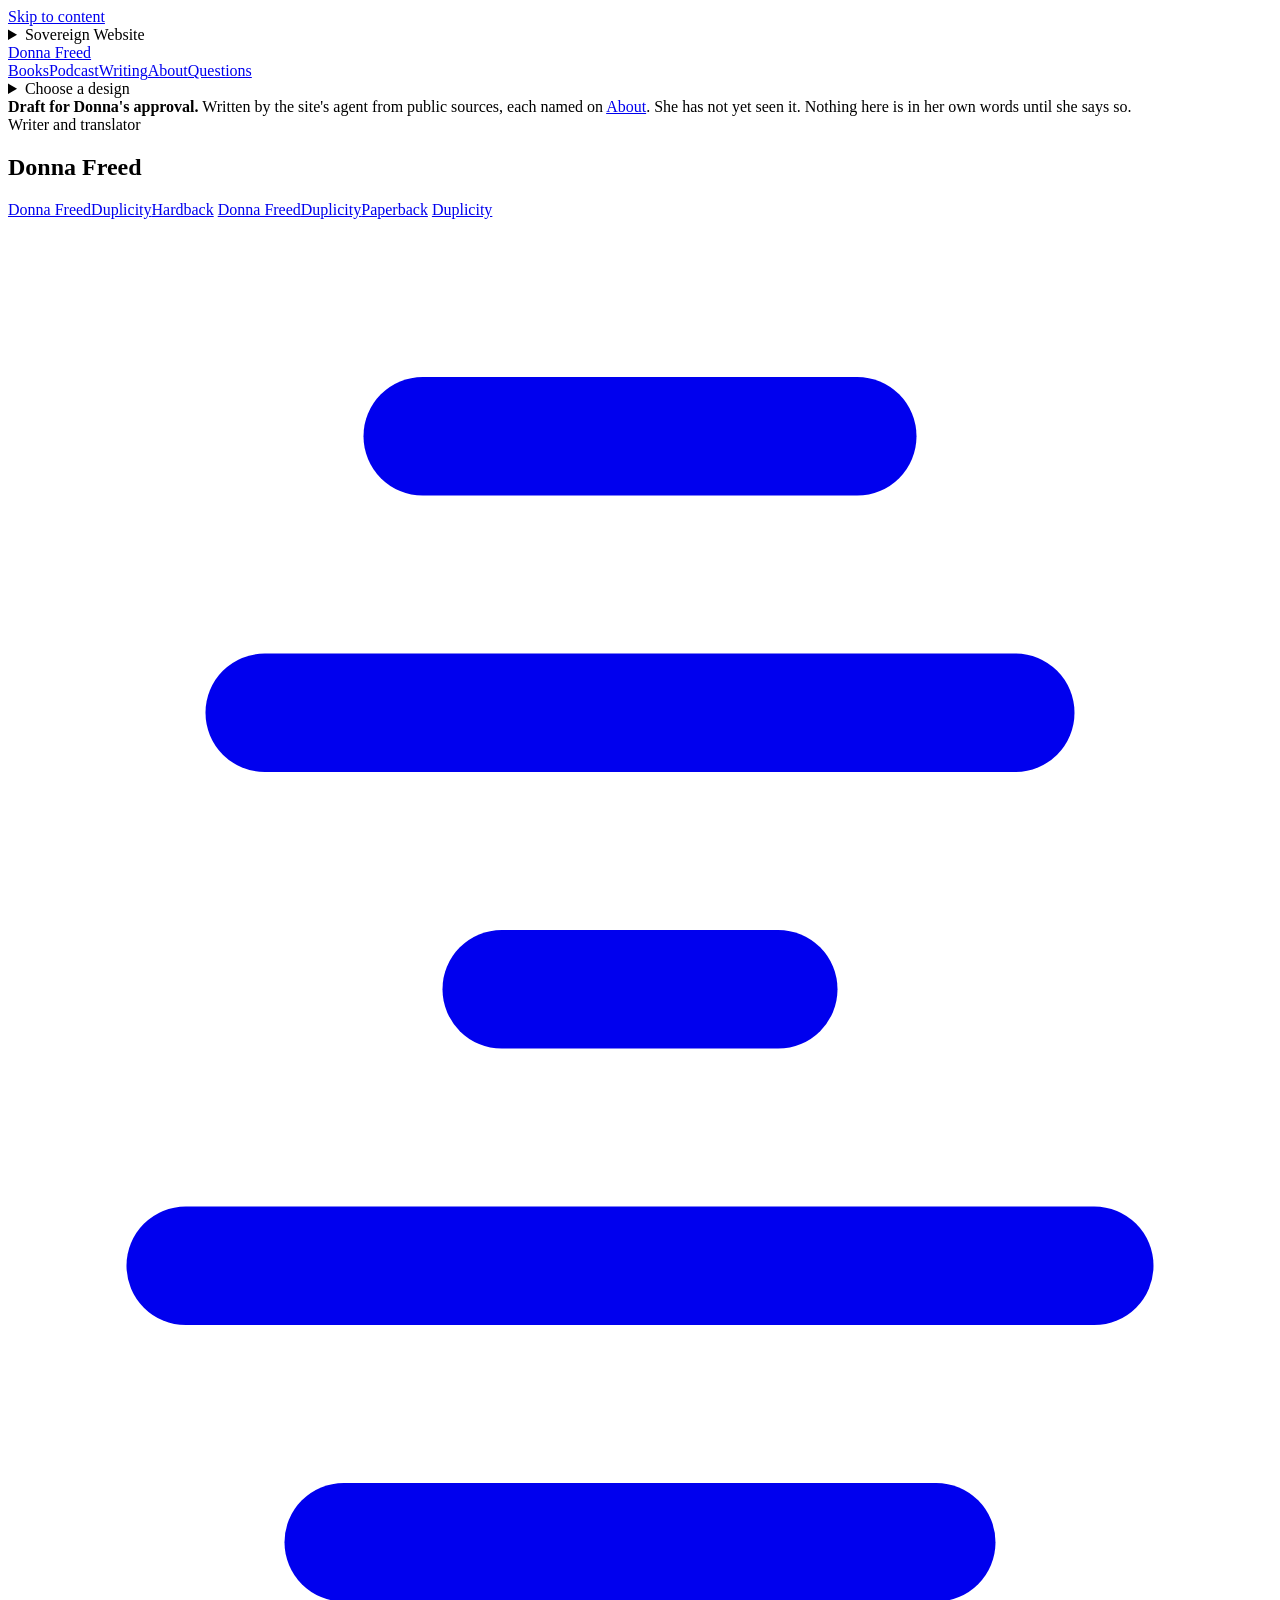
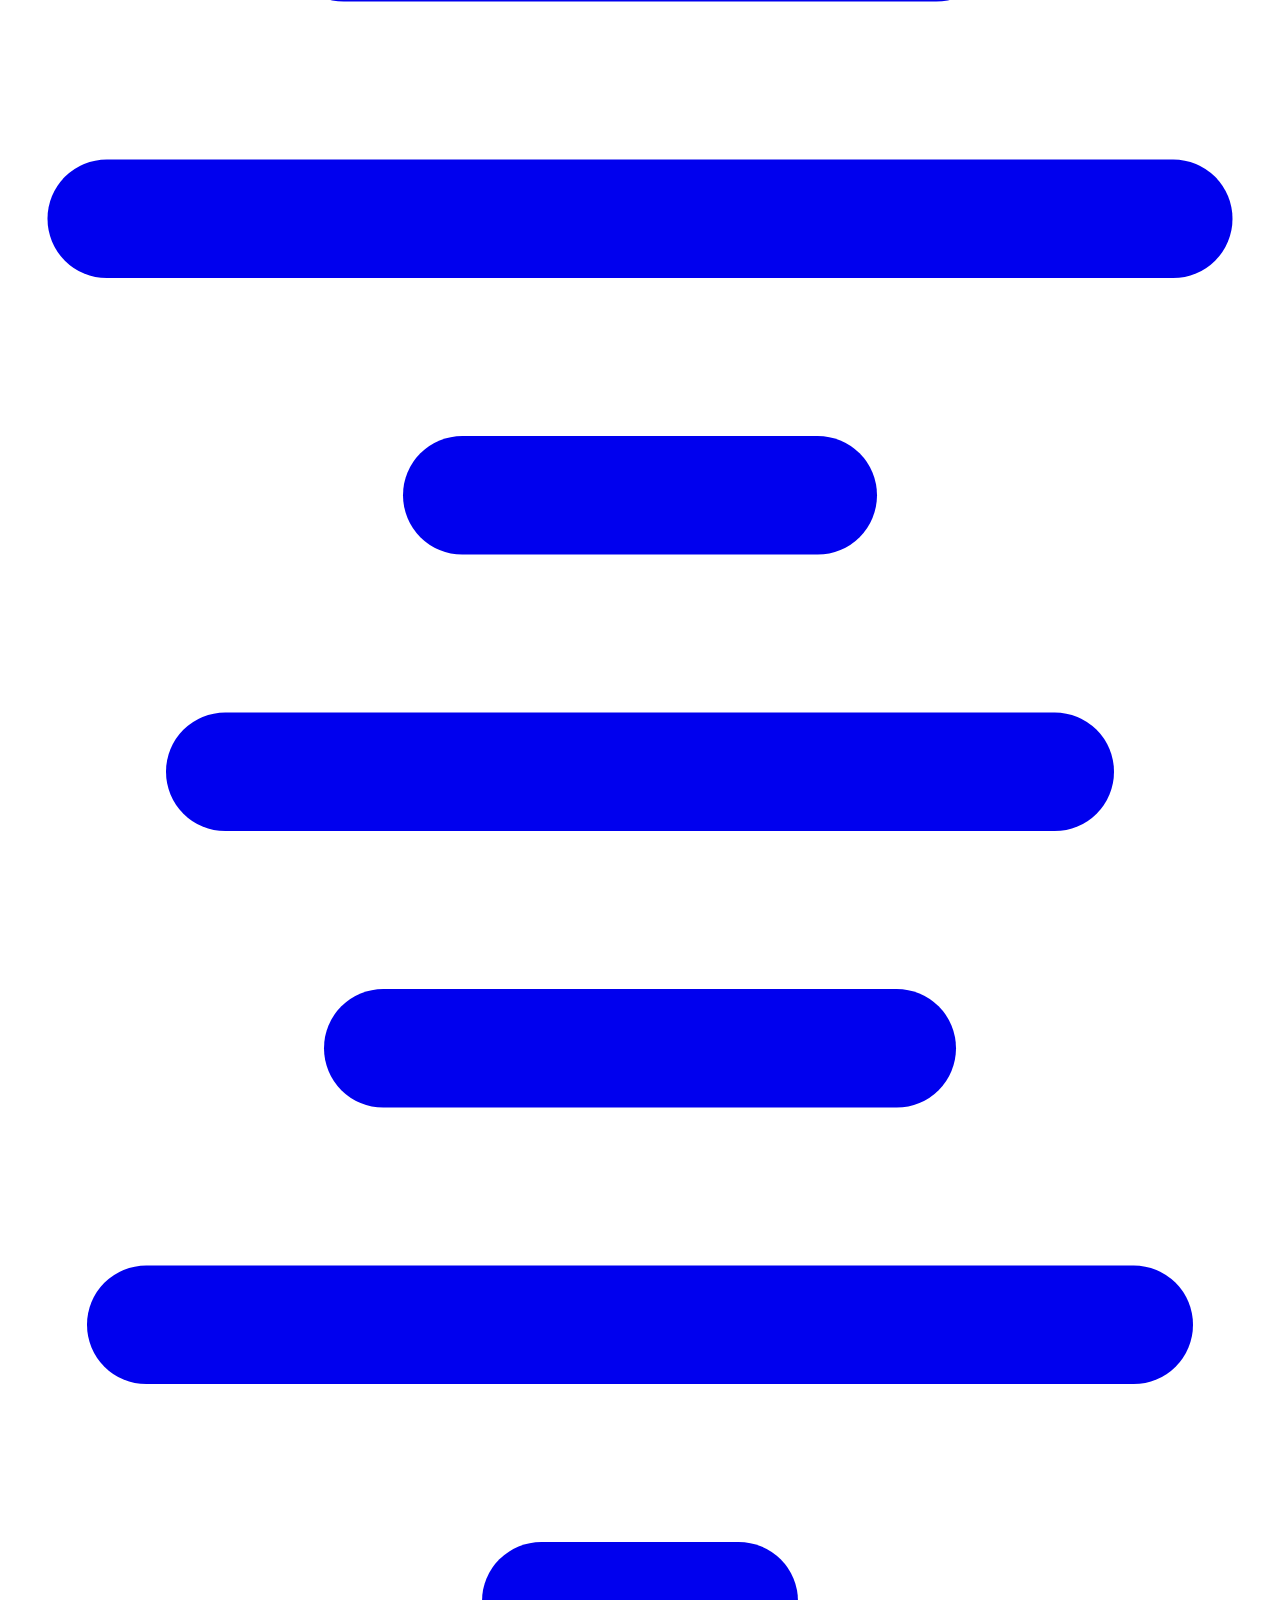
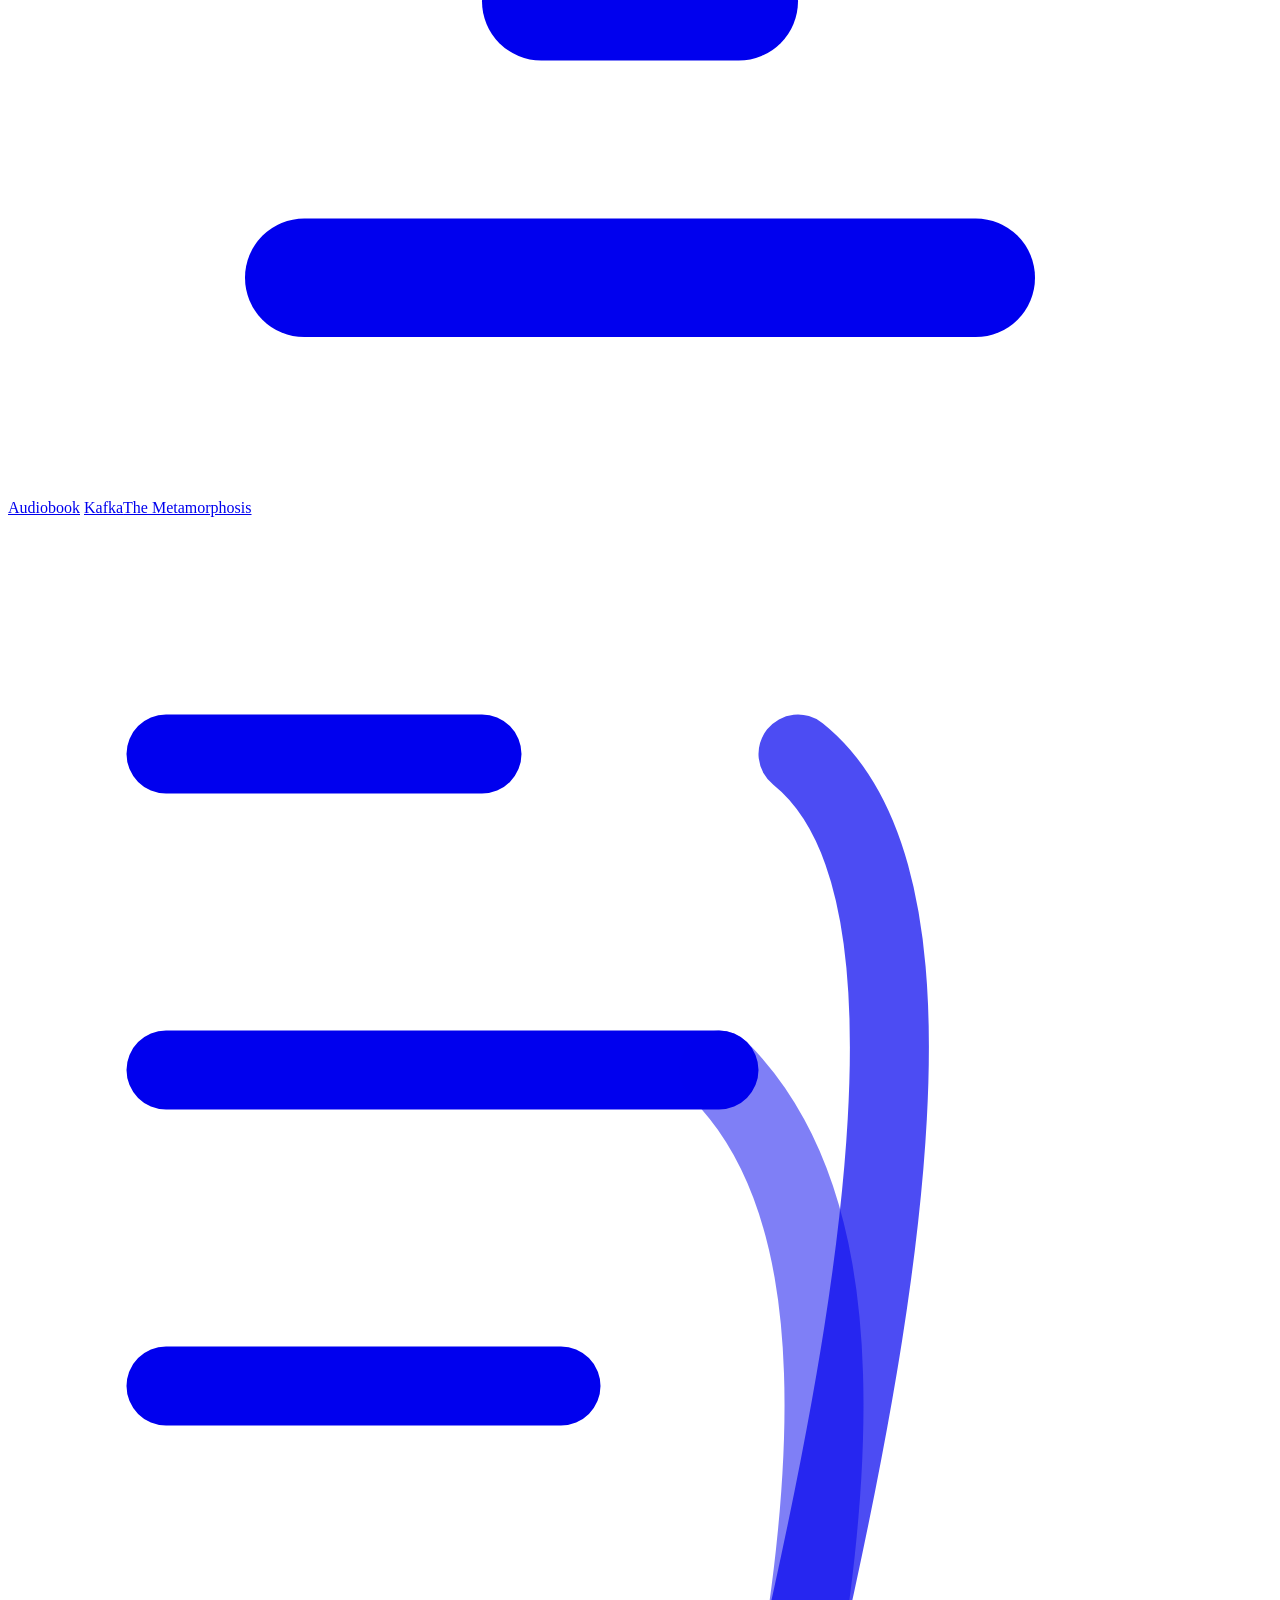
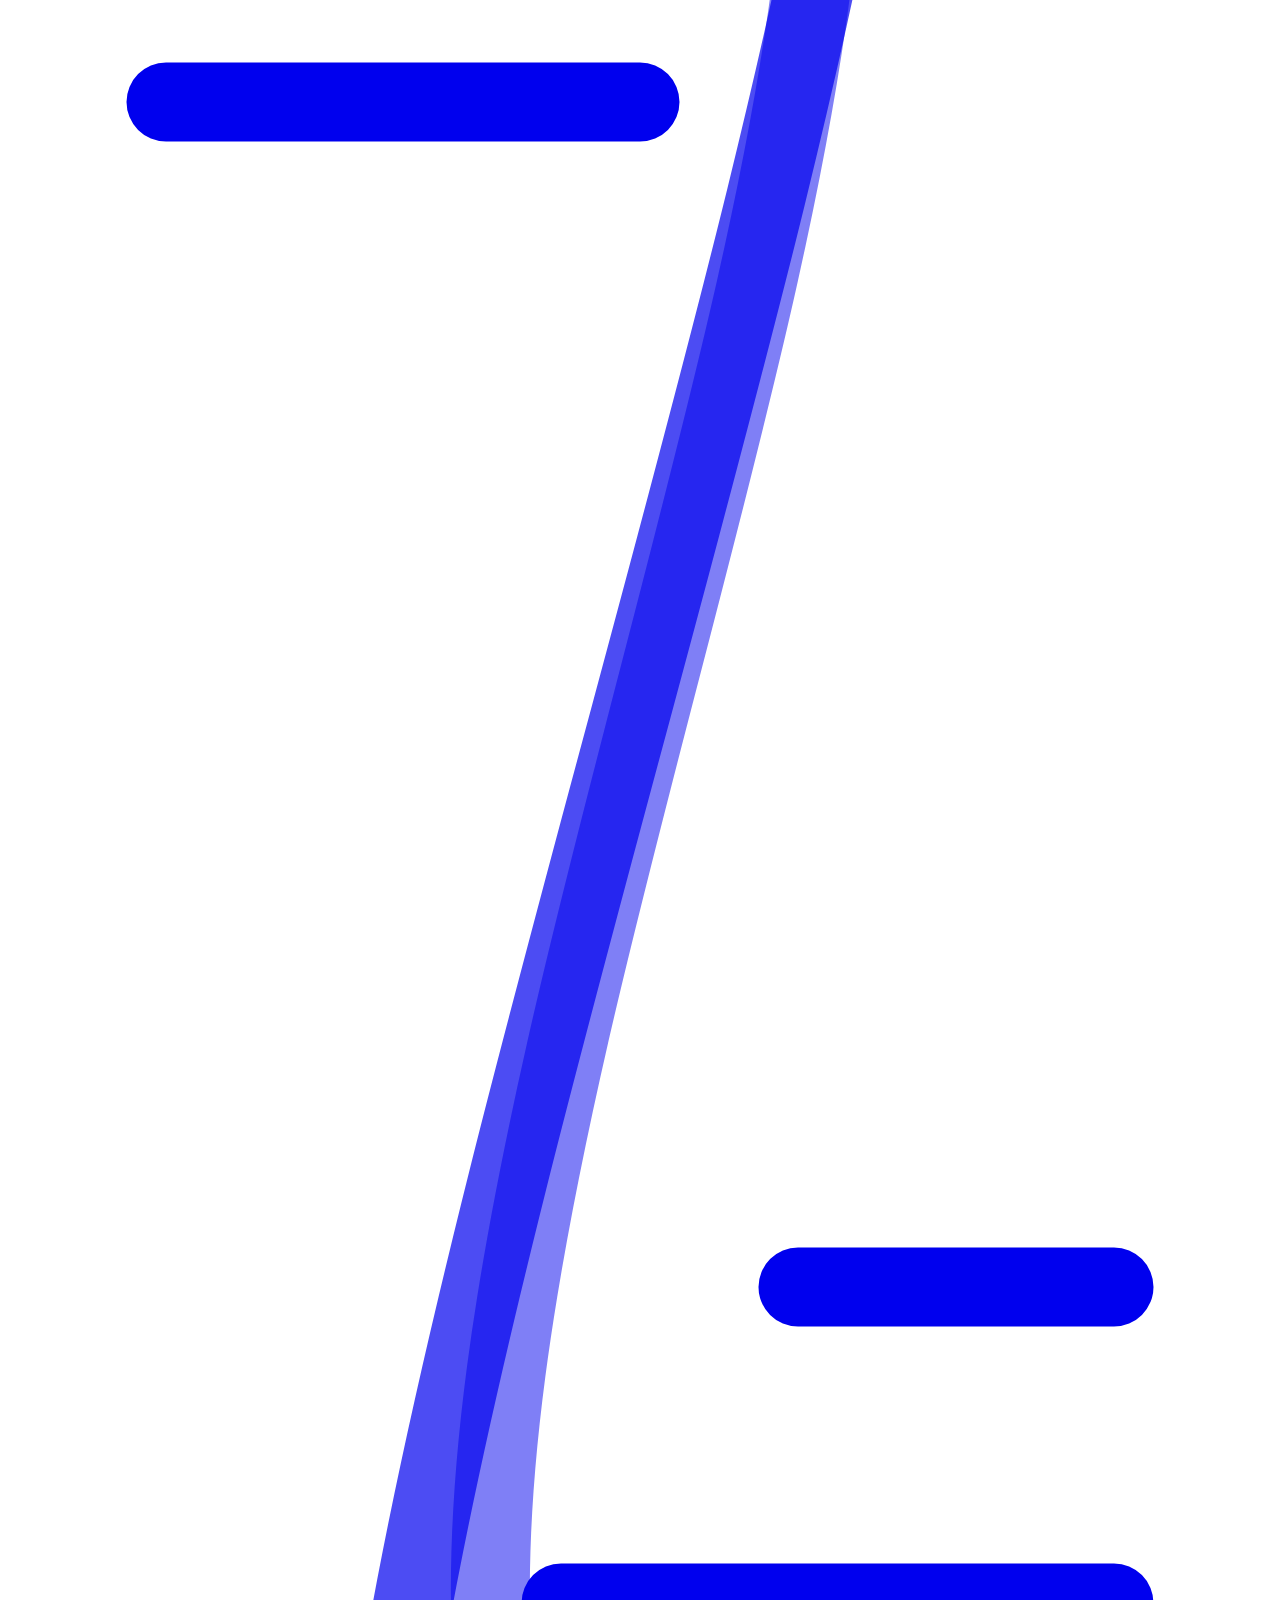
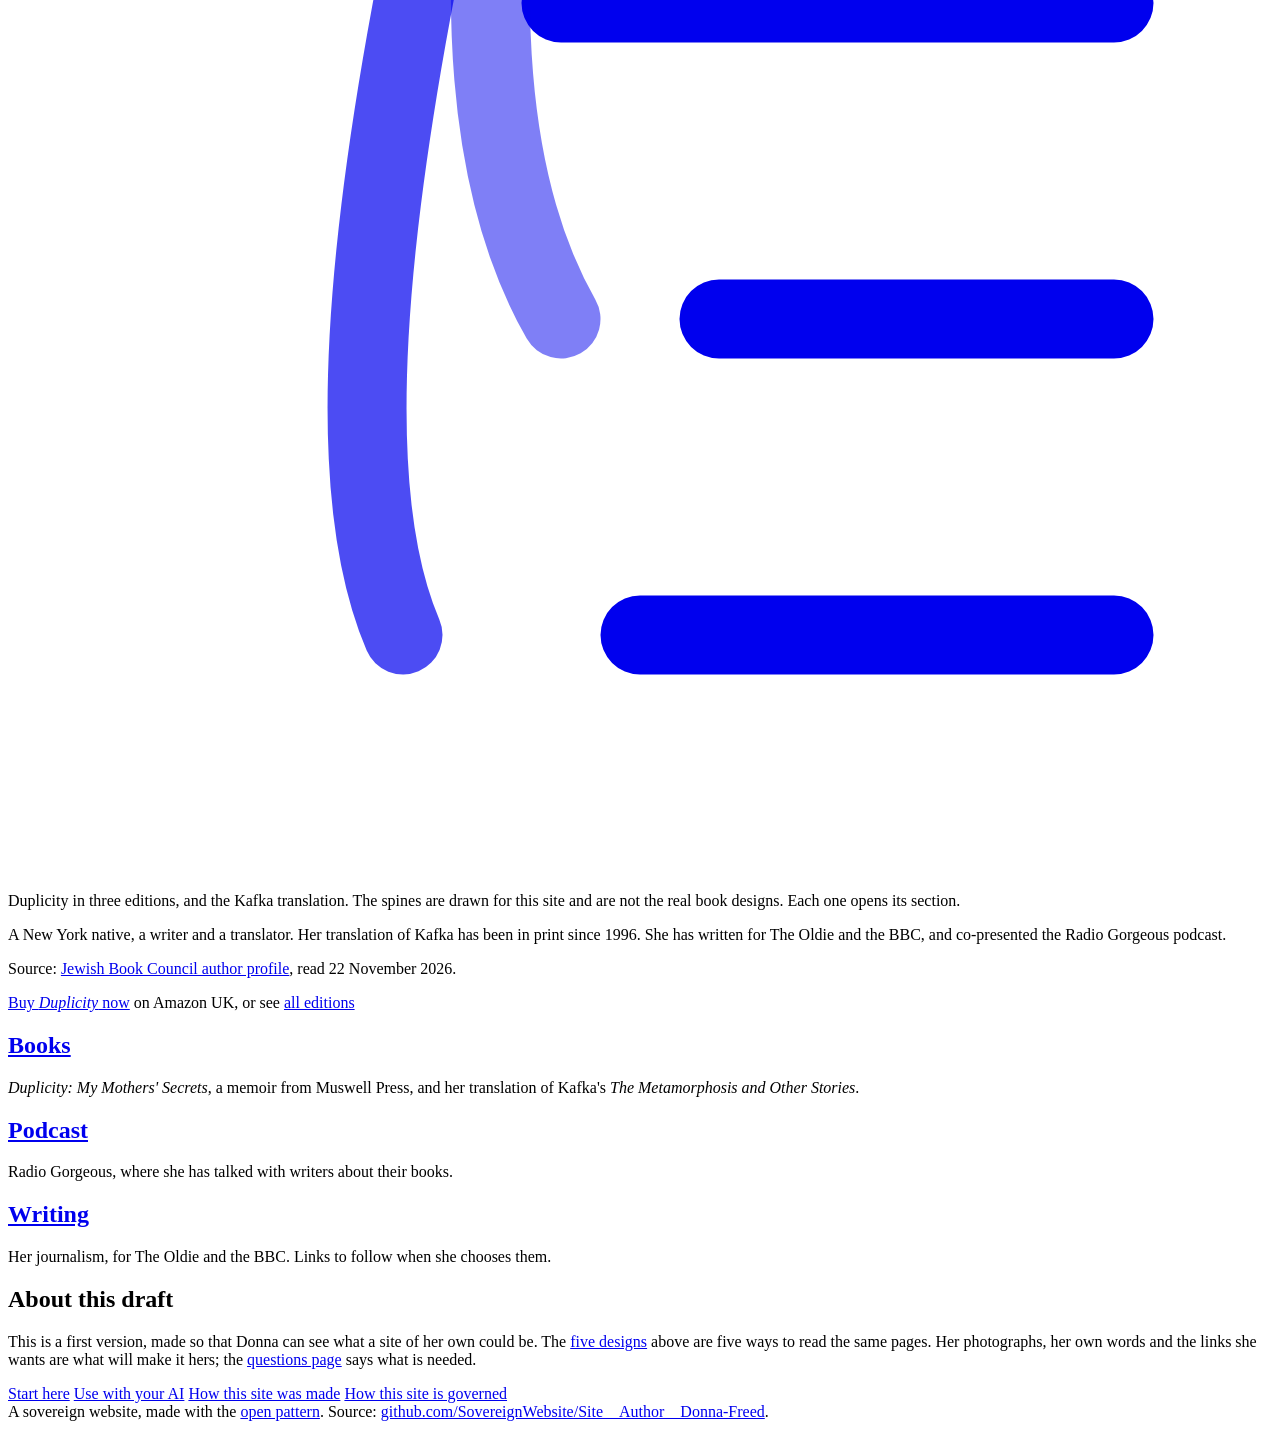
==== commit 8ae04b78: "Choose a design: one button that opens five previews, as on Grace Farrell's site The row of pills is" ====
--- a/site/index.html
+++ b/site/index.html
@@ -46,8 +46,14 @@
 <header class="top">
   <a class="name" href="/">Donna Freed</a>
   <nav class="own" aria-label="This site"><a href="/books/">Books</a><a href="/podcast/">Podcast</a><a href="/writing/">Writing</a><a href="/about/">About</a><a href="/questions/">Questions</a></nav>
+  <details class="chooser">
+    <summary>Choose a design</summary>
+    <div class="chooser-panel">
+      <ul class="dcards"><li><a href="?design=1" data-design="1" aria-current="true"><img src="/assets/shots/d1-640.webp" alt="" width="640" height="400" loading="lazy" decoding="async"><strong>1. Shelf</strong><span>Ink blue and a shelf of book spines</span></a></li><li><a href="?design=2" data-design="2"><img src="/assets/shots/d2-640.webp" alt="" width="640" height="400" loading="lazy" decoding="async"><strong>2. Memoir</strong><span>Large italic titles on cream</span></a></li><li><a href="?design=3" data-design="3"><img src="/assets/shots/d3-640.webp" alt="" width="640" height="400" loading="lazy" decoding="async"><strong>3. Studio</strong><span>Dark and close, a microphone and a lamp</span></a></li><li><a href="?design=4" data-design="4"><img src="/assets/shots/d4-640.webp" alt="" width="640" height="400" loading="lazy" decoding="async"><strong>4. Translator</strong><span>Light type, hairlines and white</span></a></li><li><a href="?design=5" data-design="5"><img src="/assets/shots/d5-640.webp" alt="" width="640" height="400" loading="lazy" decoding="async"><strong>5. Newsroom</strong><span>Masthead rules, a byline</span></a></li></ul>
+      <p class="all"><a href="/designs/">All five, side by side</a></p>
+    </div>
+  </details>
 </header>
-<nav class="designs" aria-label="Choose a design"><span>Choose a design:</span><ul><li><a href="?design=1" data-design="1" aria-current="true">1 Shelf</a></li><li><a href="?design=2" data-design="2">2 Memoir</a></li><li><a href="?design=3" data-design="3">3 Studio</a></li><li><a href="?design=4" data-design="4">4 Translator</a></li><li><a href="?design=5" data-design="5">5 Newsroom</a></li></ul></nav>
 <aside class="draft" aria-label="Draft notice"><strong>Draft for Donna's approval.</strong> Written by the site's agent from public sources, each named on <a href="/about/">About</a>. She has not yet seen it. Nothing here is in her own words until she says so.</aside>
 <main id="main">
 <section class="hero">
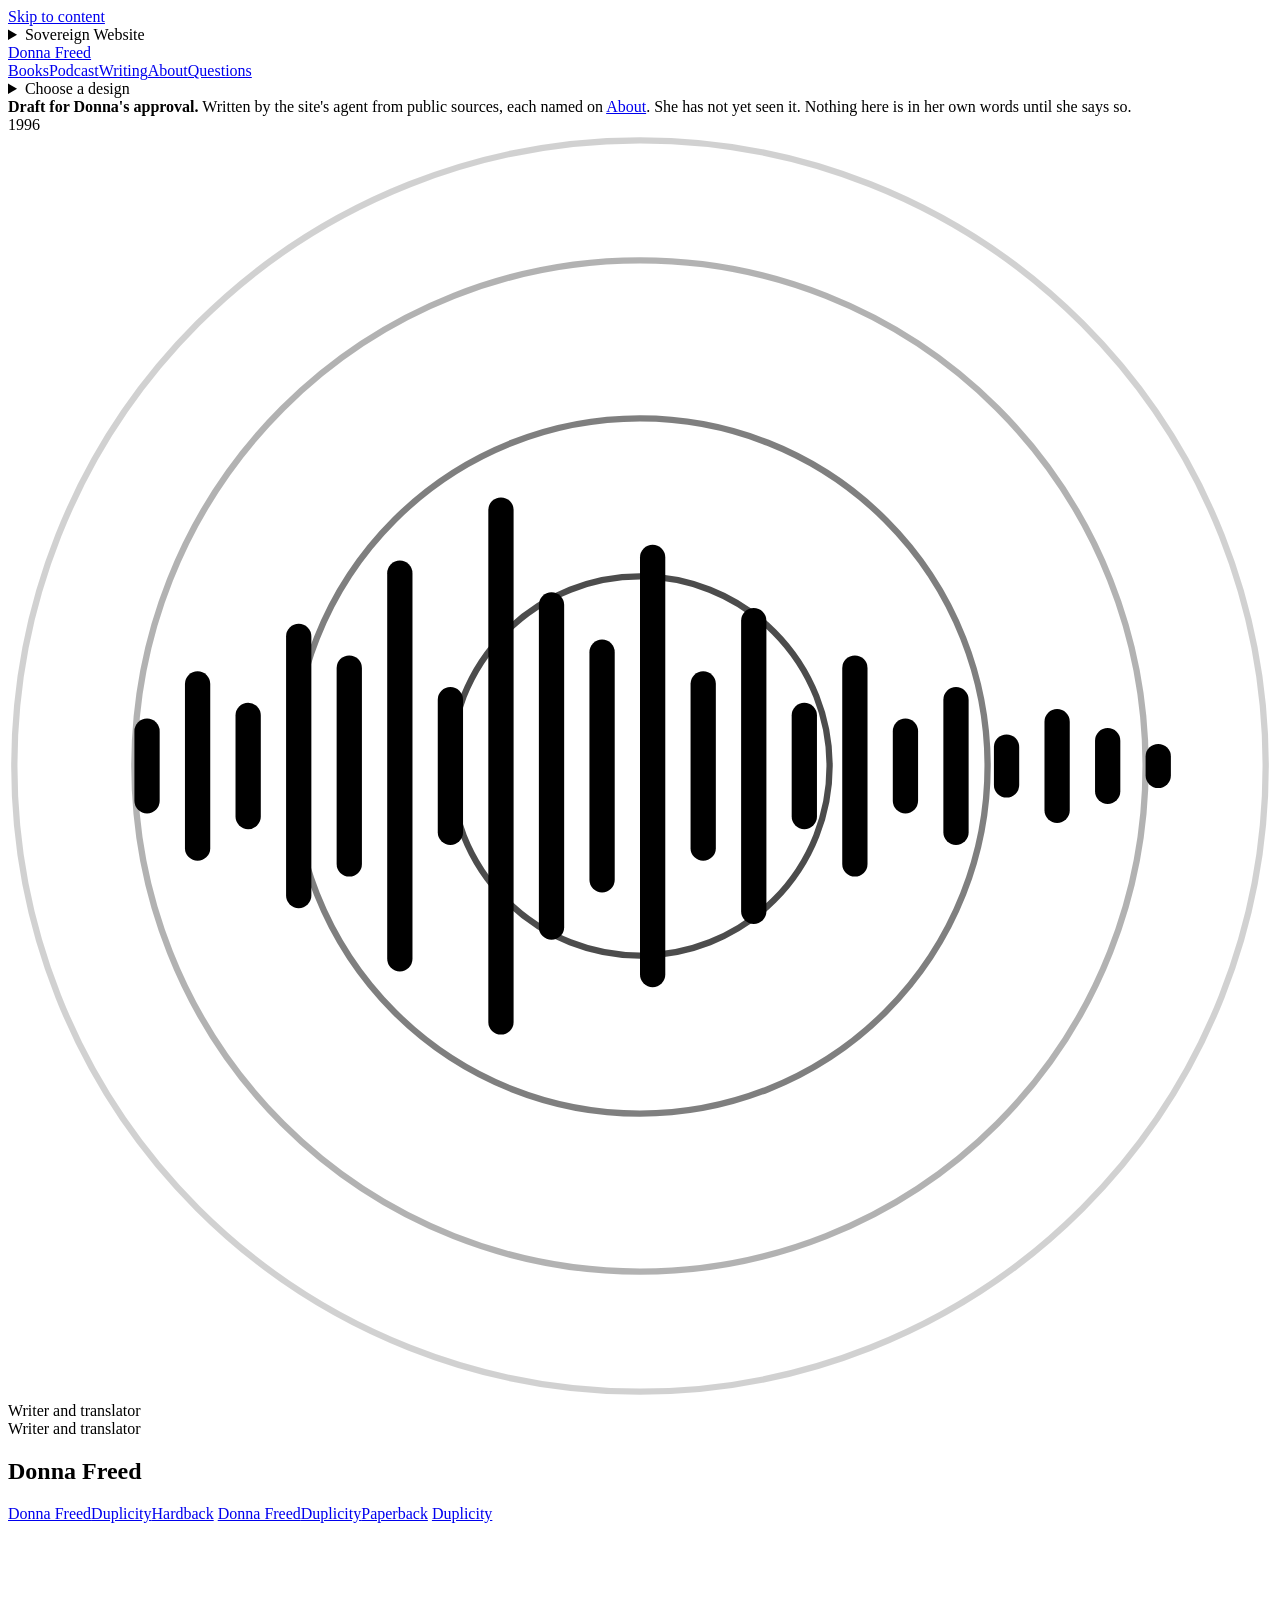
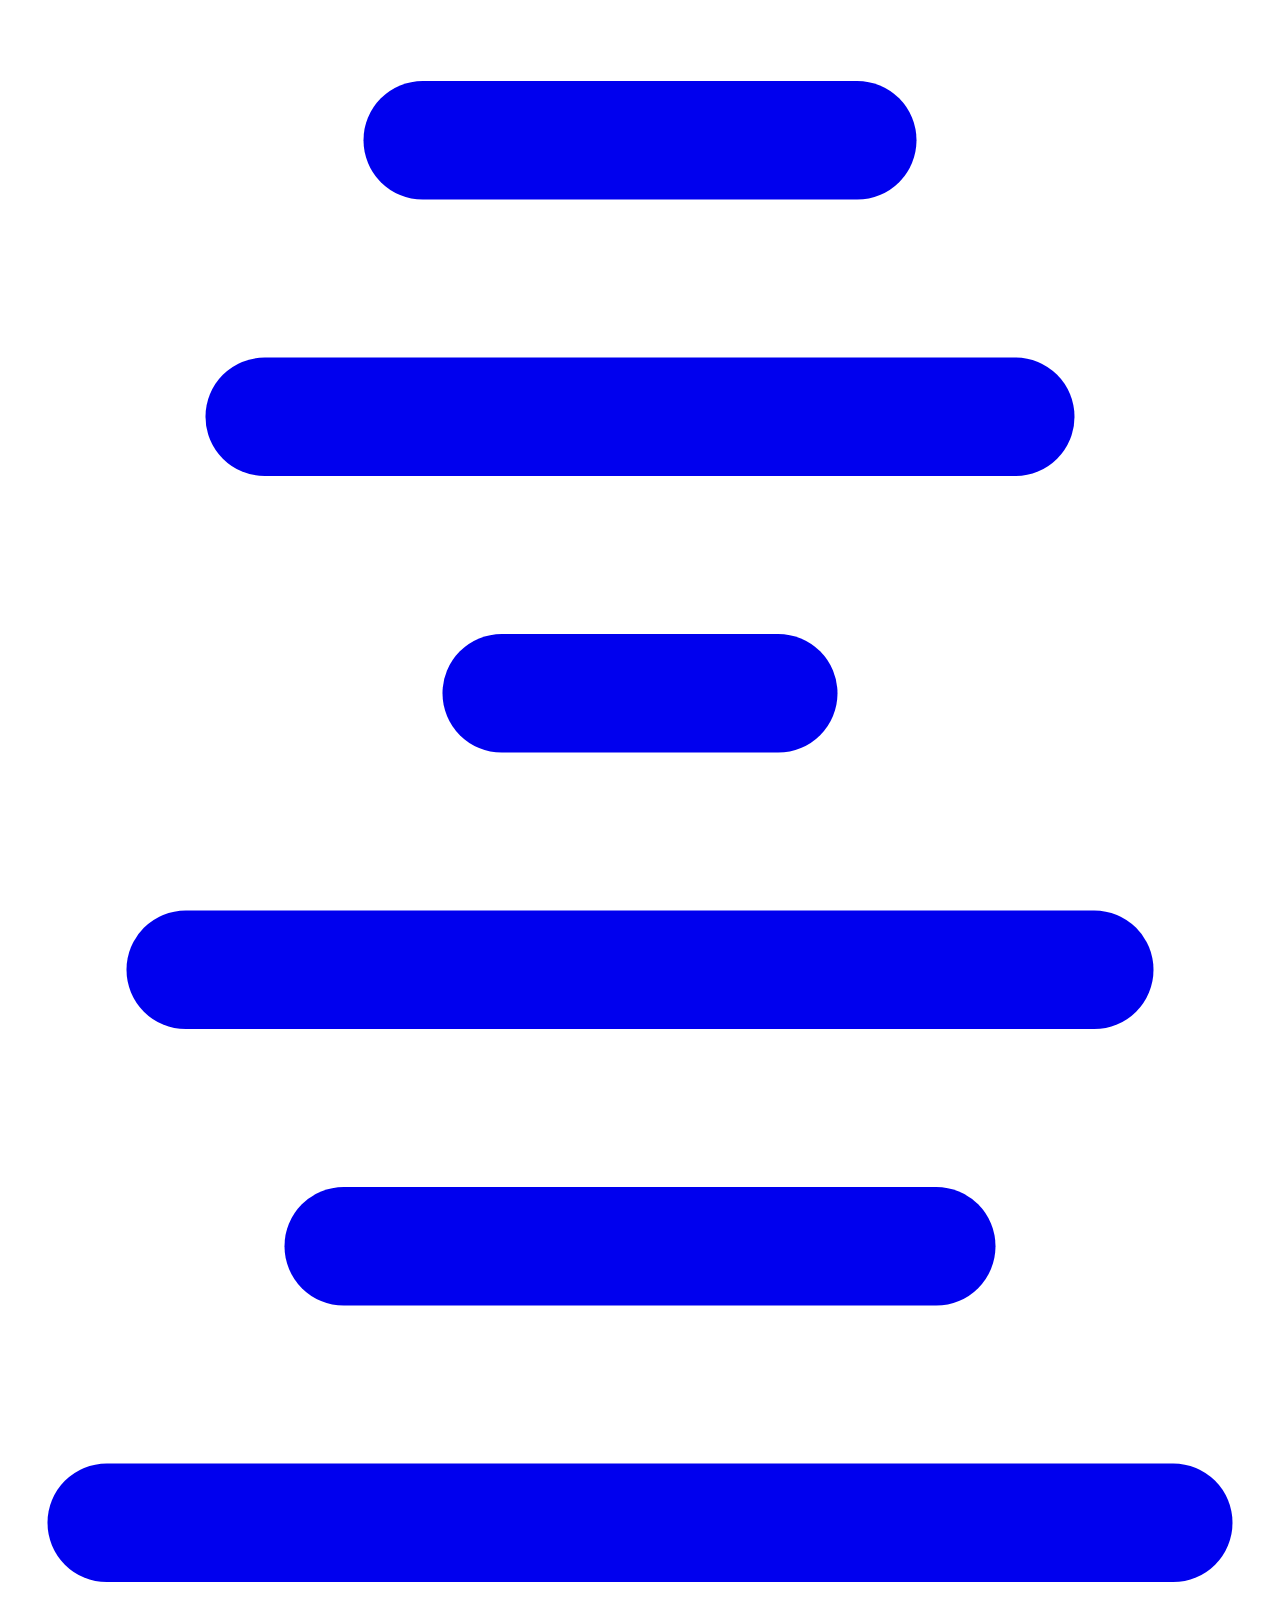
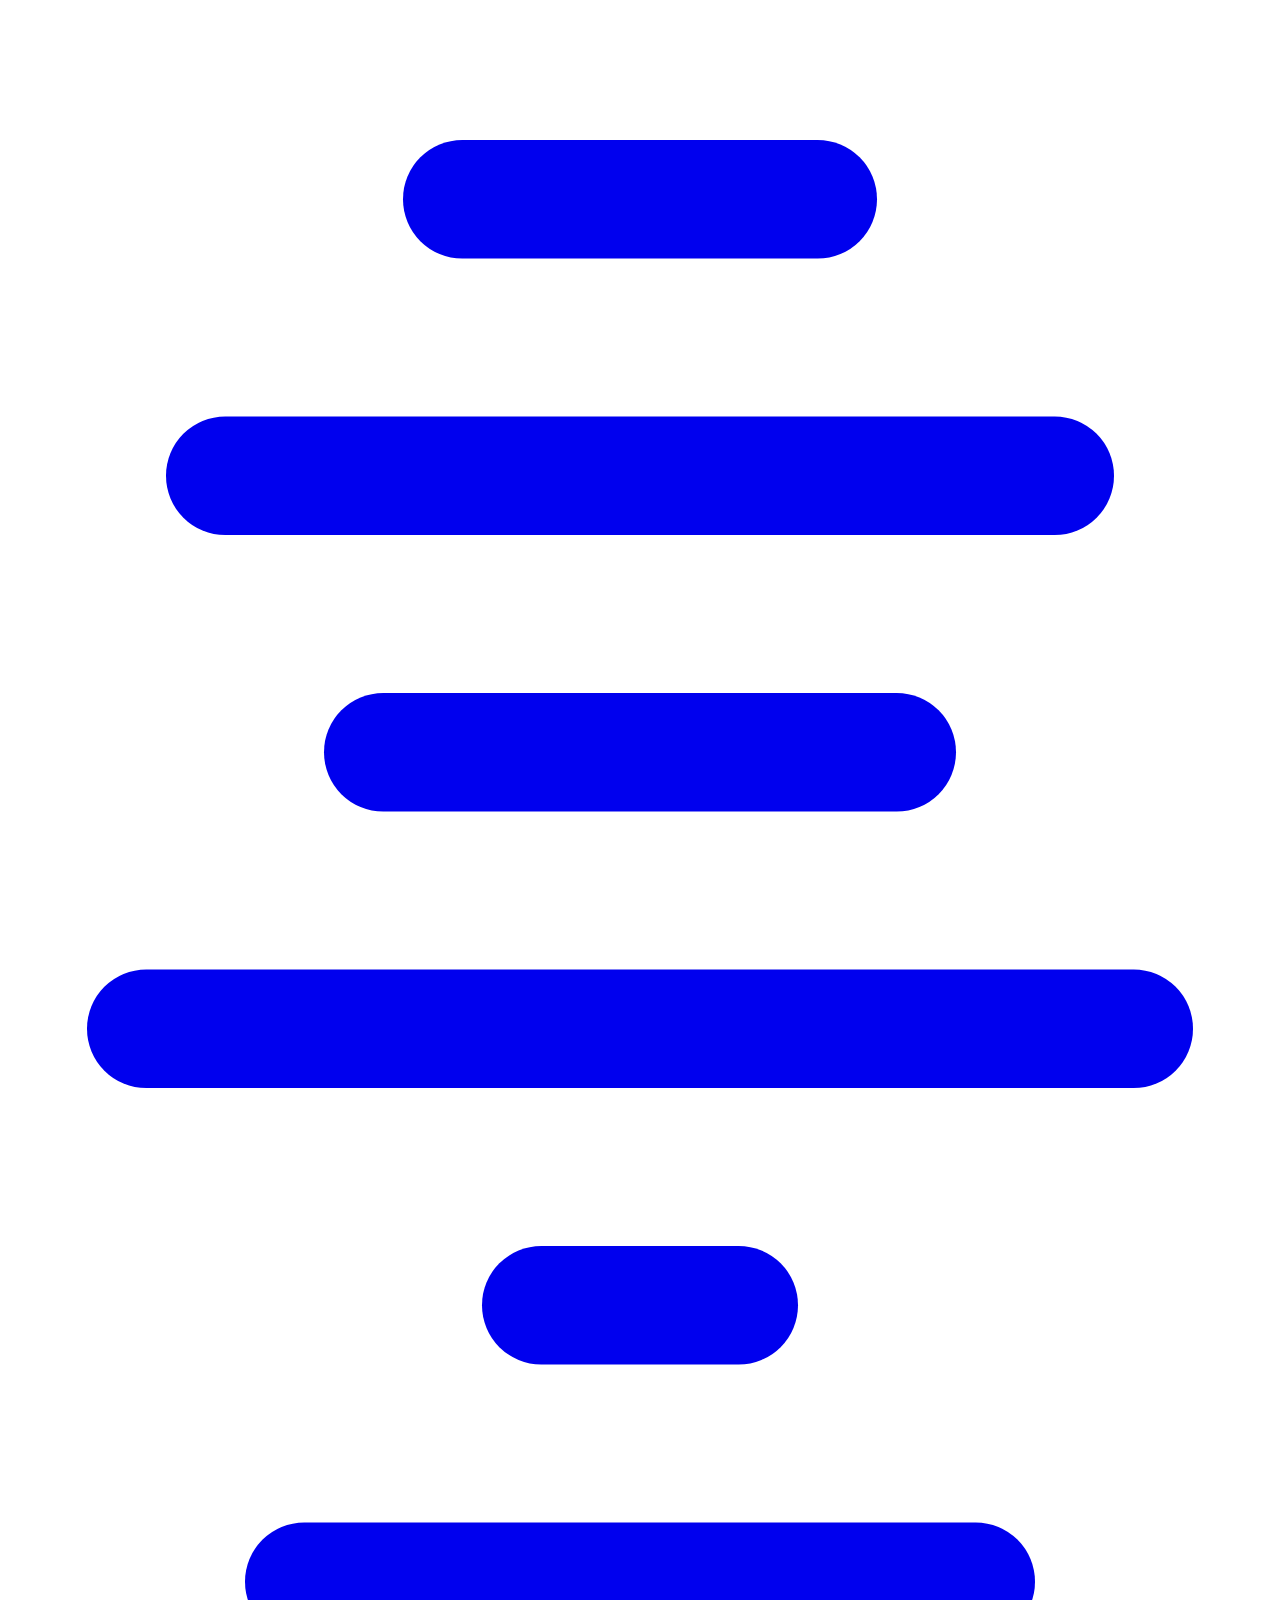
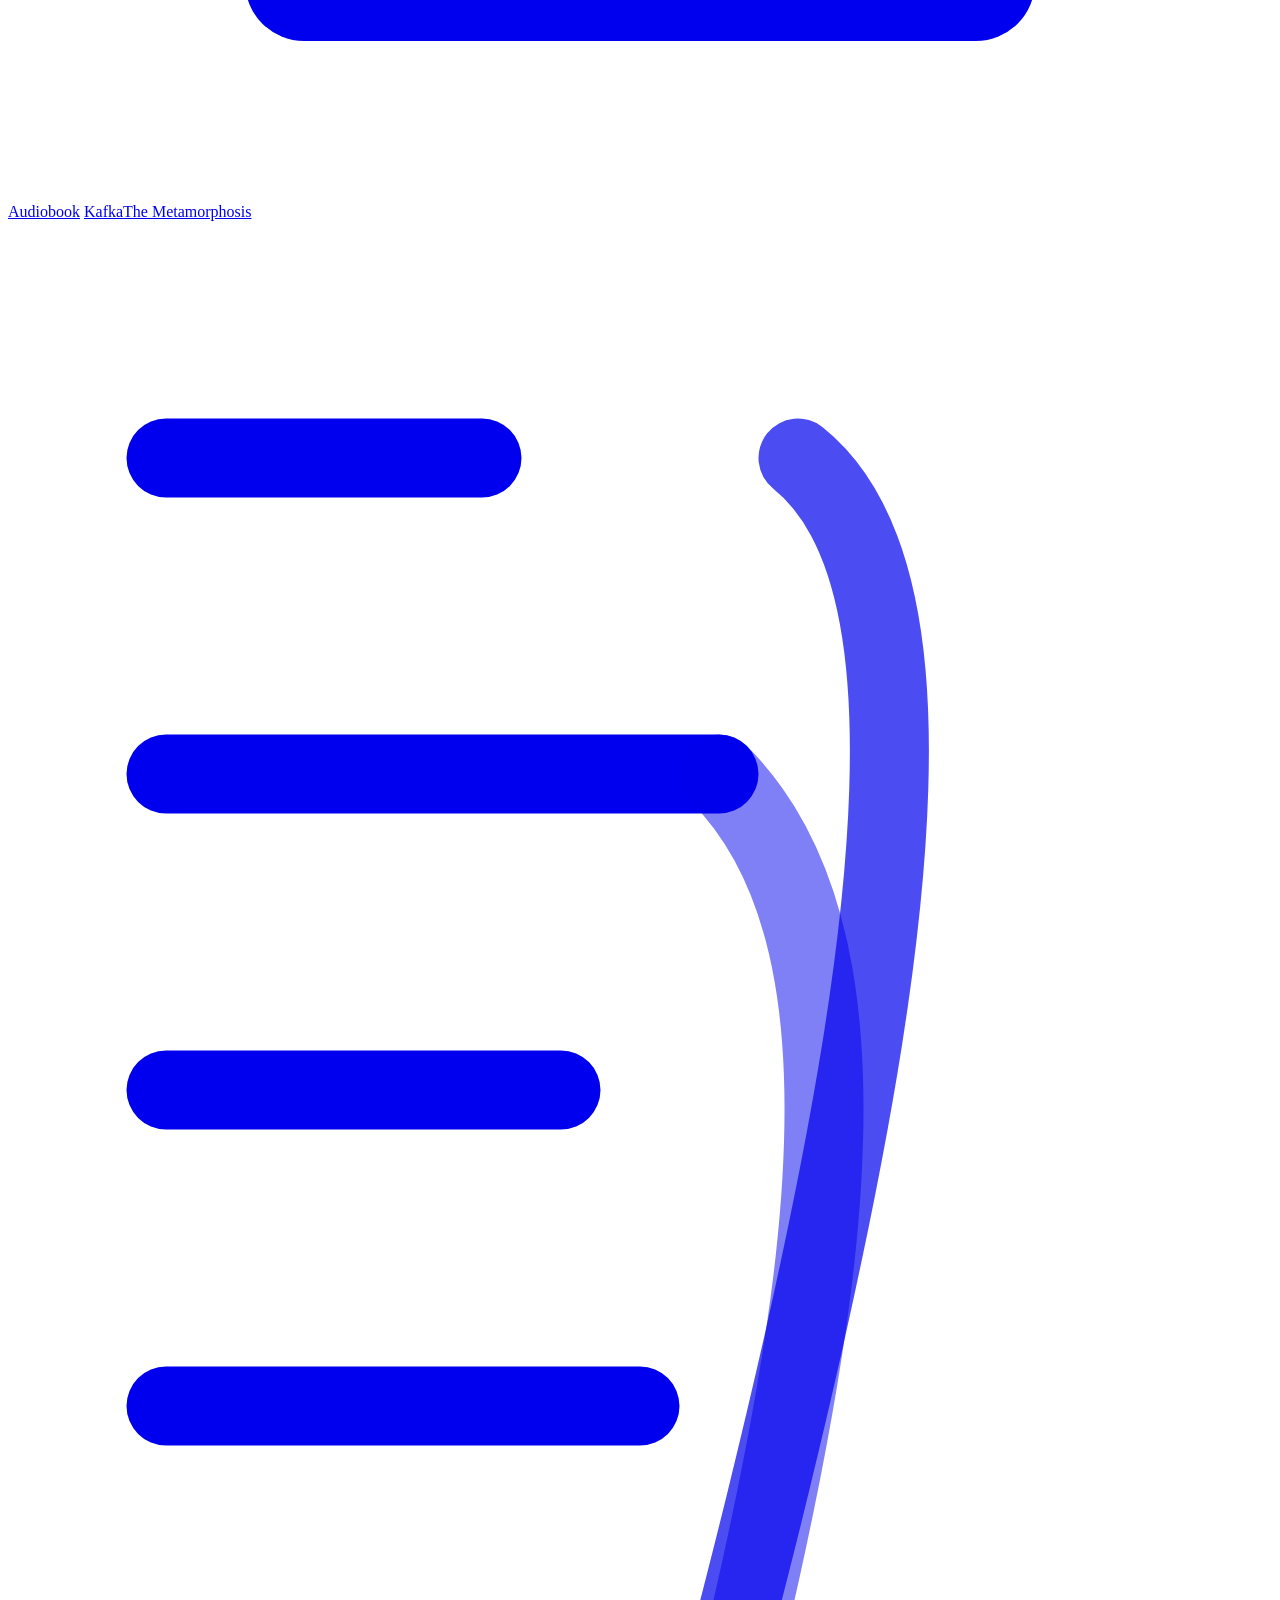
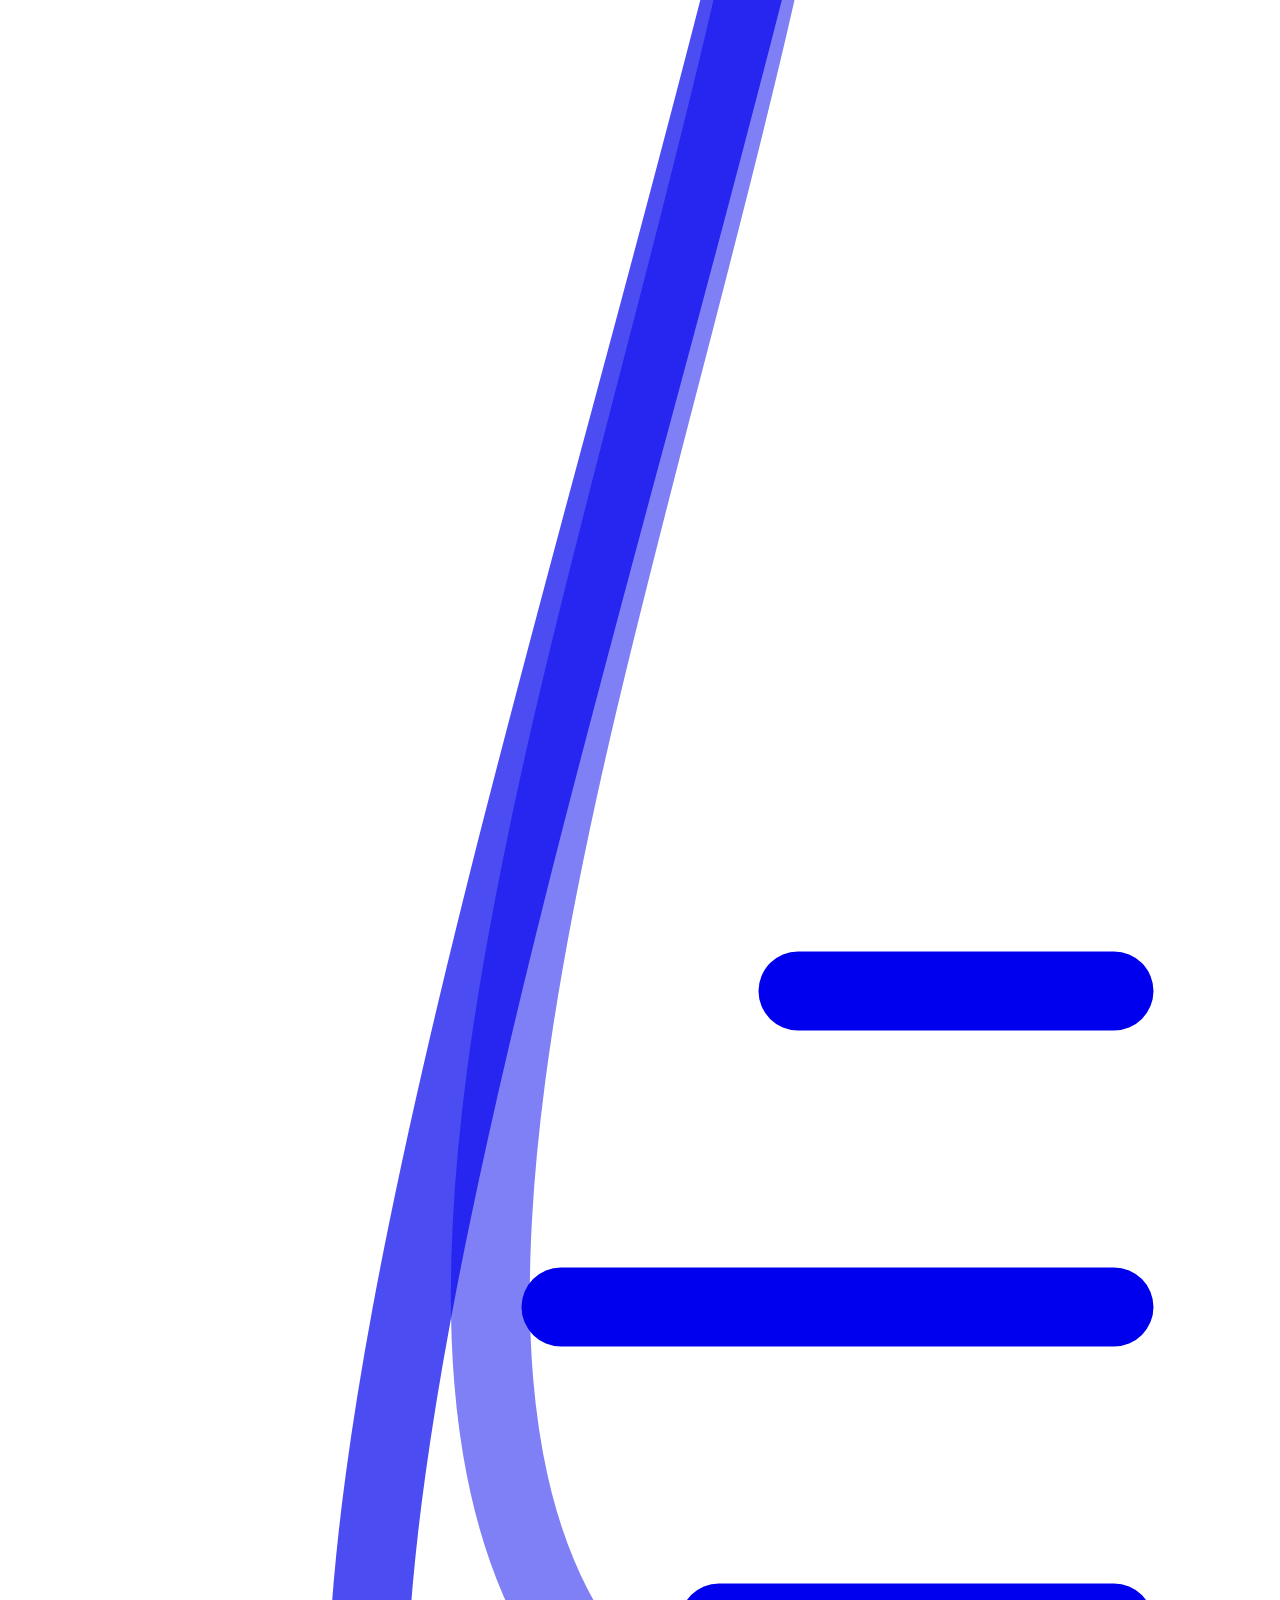
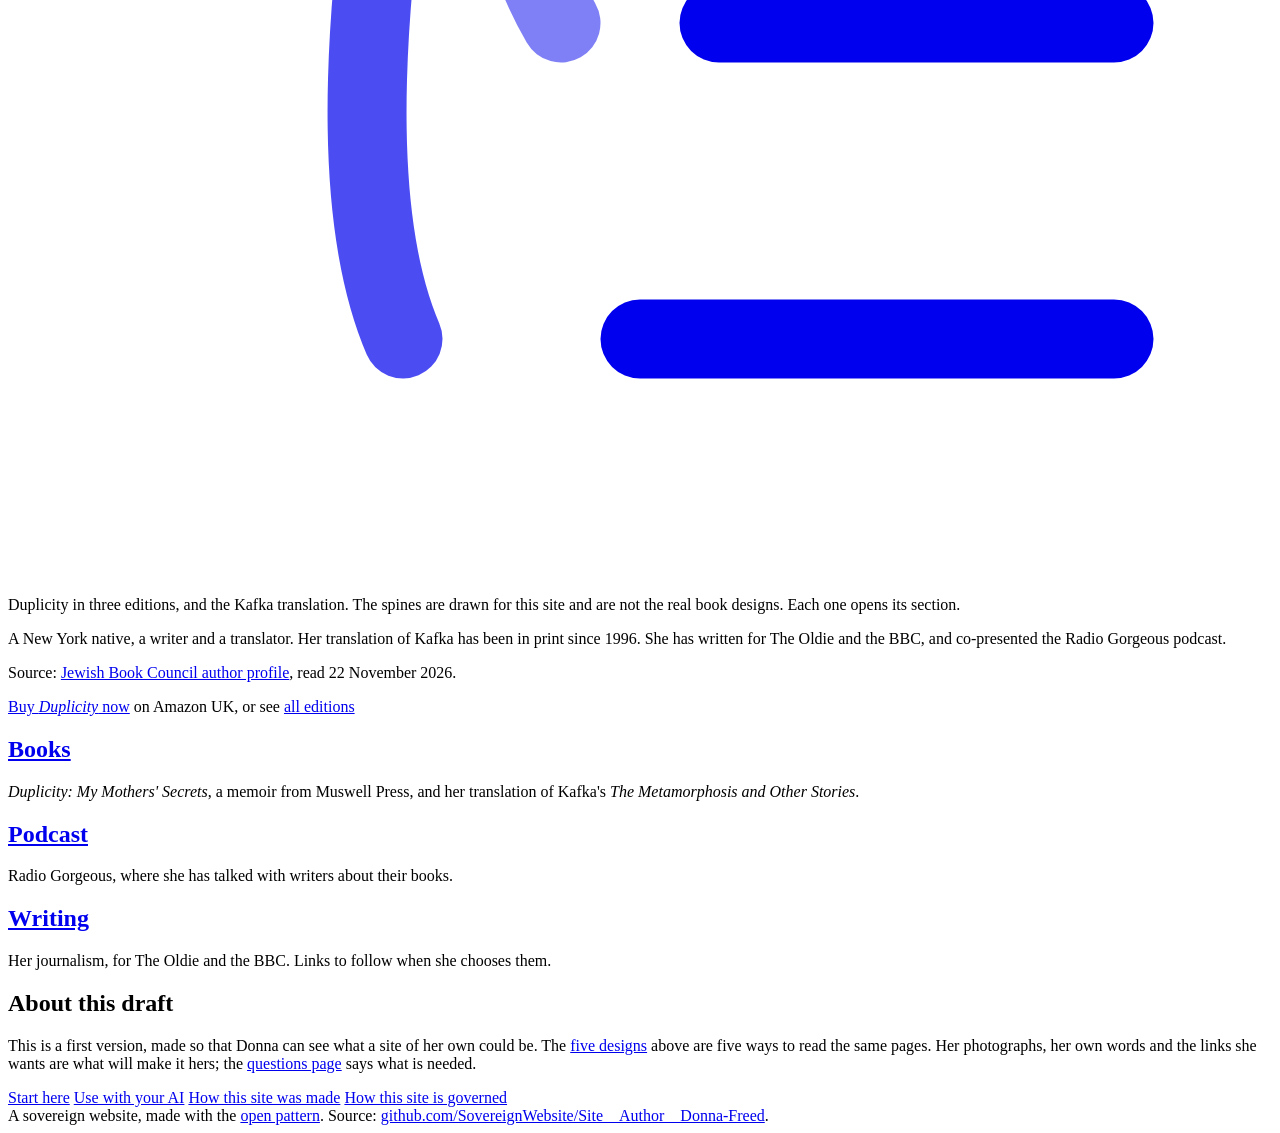
==== commit b2b8bb11: "Five designs: a stylesheet each (designs/d2..d5.css) and decorative hooks on the home hero Designs 2" ====
--- a/site/index.html
+++ b/site/index.html
@@ -22,6 +22,10 @@
 <meta name="twitter:image" content="https://donna-freed.author.sovereignweb.site/assets/share/card-1200x630.jpg">
 <link rel="canonical" href="https://donna-freed.author.sovereignweb.site/">
 <link rel="stylesheet" href="/assets/site.css">
+<link rel="stylesheet" href="/assets/designs/d2.css">
+<link rel="stylesheet" href="/assets/designs/d3.css">
+<link rel="stylesheet" href="/assets/designs/d4.css">
+<link rel="stylesheet" href="/assets/designs/d5.css">
 <script src="/assets/design.js"></script>
 </head>
 <body>
@@ -49,7 +53,7 @@
   <details class="chooser">
     <summary>Choose a design</summary>
     <div class="chooser-panel">
-      <ul class="dcards"><li><a href="?design=1" data-design="1" aria-current="true"><img src="/assets/shots/d1-640.webp" alt="" width="640" height="400" loading="lazy" decoding="async"><strong>1. Shelf</strong><span>Ink blue and a shelf of book spines</span></a></li><li><a href="?design=2" data-design="2"><img src="/assets/shots/d2-640.webp" alt="" width="640" height="400" loading="lazy" decoding="async"><strong>2. Memoir</strong><span>Large italic titles on cream</span></a></li><li><a href="?design=3" data-design="3"><img src="/assets/shots/d3-640.webp" alt="" width="640" height="400" loading="lazy" decoding="async"><strong>3. Studio</strong><span>Dark and close, a microphone and a lamp</span></a></li><li><a href="?design=4" data-design="4"><img src="/assets/shots/d4-640.webp" alt="" width="640" height="400" loading="lazy" decoding="async"><strong>4. Translator</strong><span>Light type, hairlines and white</span></a></li><li><a href="?design=5" data-design="5"><img src="/assets/shots/d5-640.webp" alt="" width="640" height="400" loading="lazy" decoding="async"><strong>5. Newsroom</strong><span>Masthead rules, a byline</span></a></li></ul>
+      <ul class="dcards"><li><a href="?design=1" data-design="1" aria-current="true"><img src="/assets/shots/d1-640.webp" alt="" width="640" height="400" loading="lazy" decoding="async"><strong>1. Shelf</strong><span>Ink blue and a shelf of book spines</span></a></li><li><a href="?design=2" data-design="2"><img src="/assets/shots/d2-640.webp" alt="" width="640" height="400" loading="lazy" decoding="async"><strong>2. Editorial</strong><span>A literary magazine cover</span></a></li><li><a href="?design=3" data-design="3"><img src="/assets/shots/d3-640.webp" alt="" width="640" height="400" loading="lazy" decoding="async"><strong>3. Voice</strong><span>Warm colour and sound, for the podcast</span></a></li><li><a href="?design=4" data-design="4"><img src="/assets/shots/d4-640.webp" alt="" width="640" height="400" loading="lazy" decoding="async"><strong>4. Archive</strong><span>A typed file of records and stamps</span></a></li><li><a href="?design=5" data-design="5"><img src="/assets/shots/d5-640.webp" alt="" width="640" height="400" loading="lazy" decoding="async"><strong>5. Poster</strong><span>Bold type and blocks of colour</span></a></li></ul>
       <p class="all"><a href="/designs/">All five, side by side</a></p>
     </div>
   </details>
@@ -57,6 +61,12 @@
 <aside class="draft" aria-label="Draft notice"><strong>Draft for Donna's approval.</strong> Written by the site's agent from public sources, each named on <a href="/about/">About</a>. She has not yet seen it. Nothing here is in her own words until she says so.</aside>
 <main id="main">
 <section class="hero">
+<div class="deco" aria-hidden="true">
+<span class="deco-year">1996</span>
+<svg class="deco-wave" viewBox="0 0 400 400" focusable="false"><g fill="none" stroke="currentColor" stroke-width="2"><circle cx="200" cy="200" r="60" opacity=".7"/><circle cx="200" cy="200" r="110" opacity=".5"/><circle cx="200" cy="200" r="160" opacity=".3"/><circle cx="200" cy="200" r="198" opacity=".18"/></g><g fill="currentColor"><rect class="b" x="40" y="185.0" width="8" height="30" rx="4"/><rect class="b" x="56" y="170.0" width="8" height="60" rx="4"/><rect class="b" x="72" y="180.0" width="8" height="40" rx="4"/><rect class="b" x="88" y="155.0" width="8" height="90" rx="4"/><rect class="b" x="104" y="165.0" width="8" height="70" rx="4"/><rect class="b" x="120" y="135.0" width="8" height="130" rx="4"/><rect class="b" x="136" y="175.0" width="8" height="50" rx="4"/><rect class="b" x="152" y="115.0" width="8" height="170" rx="4"/><rect class="b" x="168" y="145.0" width="8" height="110" rx="4"/><rect class="b" x="184" y="160.0" width="8" height="80" rx="4"/><rect class="b" x="200" y="130.0" width="8" height="140" rx="4"/><rect class="b" x="216" y="170.0" width="8" height="60" rx="4"/><rect class="b" x="232" y="150.0" width="8" height="100" rx="4"/><rect class="b" x="248" y="180.0" width="8" height="40" rx="4"/><rect class="b" x="264" y="165.0" width="8" height="70" rx="4"/><rect class="b" x="280" y="185.0" width="8" height="30" rx="4"/><rect class="b" x="296" y="175.0" width="8" height="50" rx="4"/><rect class="b" x="312" y="190.0" width="8" height="20" rx="4"/><rect class="b" x="328" y="182.0" width="8" height="36" rx="4"/><rect class="b" x="344" y="188.0" width="8" height="24" rx="4"/><rect class="b" x="360" y="193.0" width="8" height="14" rx="4"/></g></svg>
+<span class="deco-stamp">Writer and translator</span>
+<span class="deco-block b1"></span><span class="deco-block b2"></span><span class="deco-block b3"></span>
+</div>
 <div class="hero-in">
 <div class="hero-head">
 <div class="kicker">Writer and translator</div>
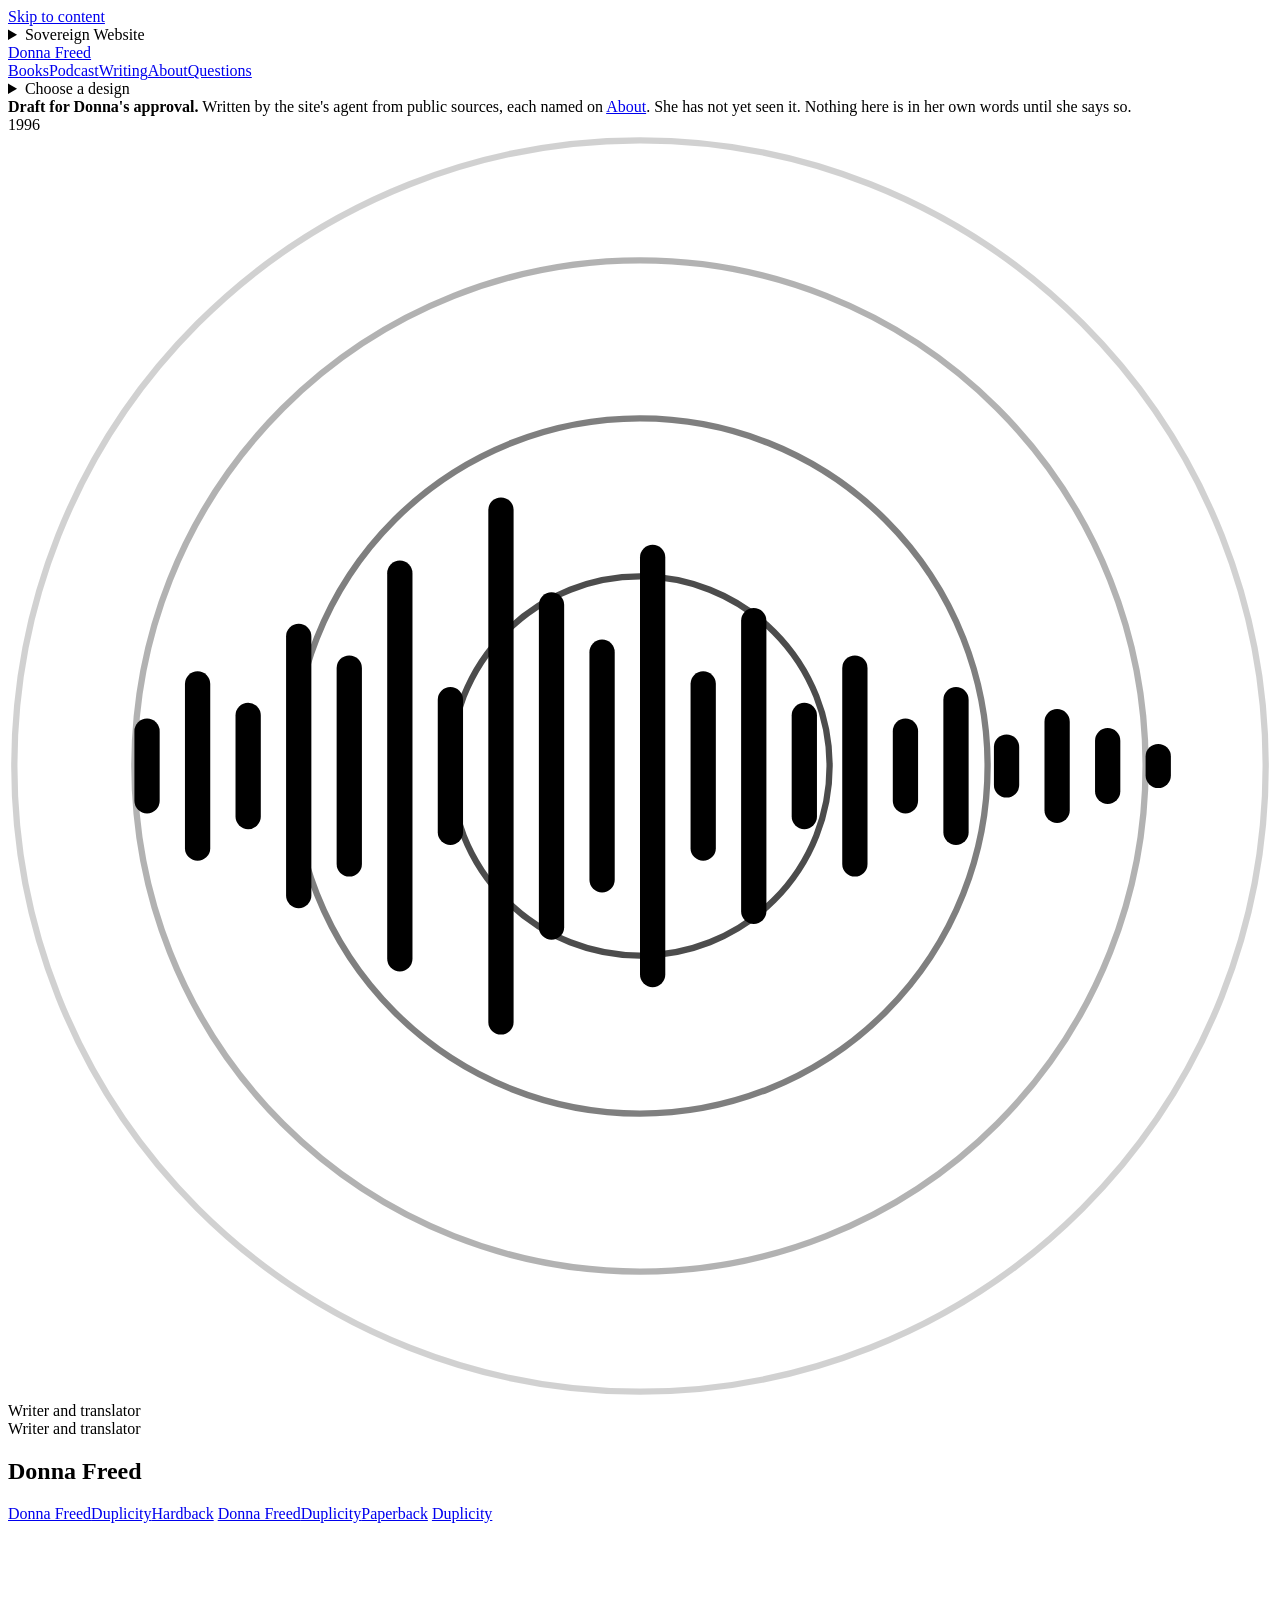
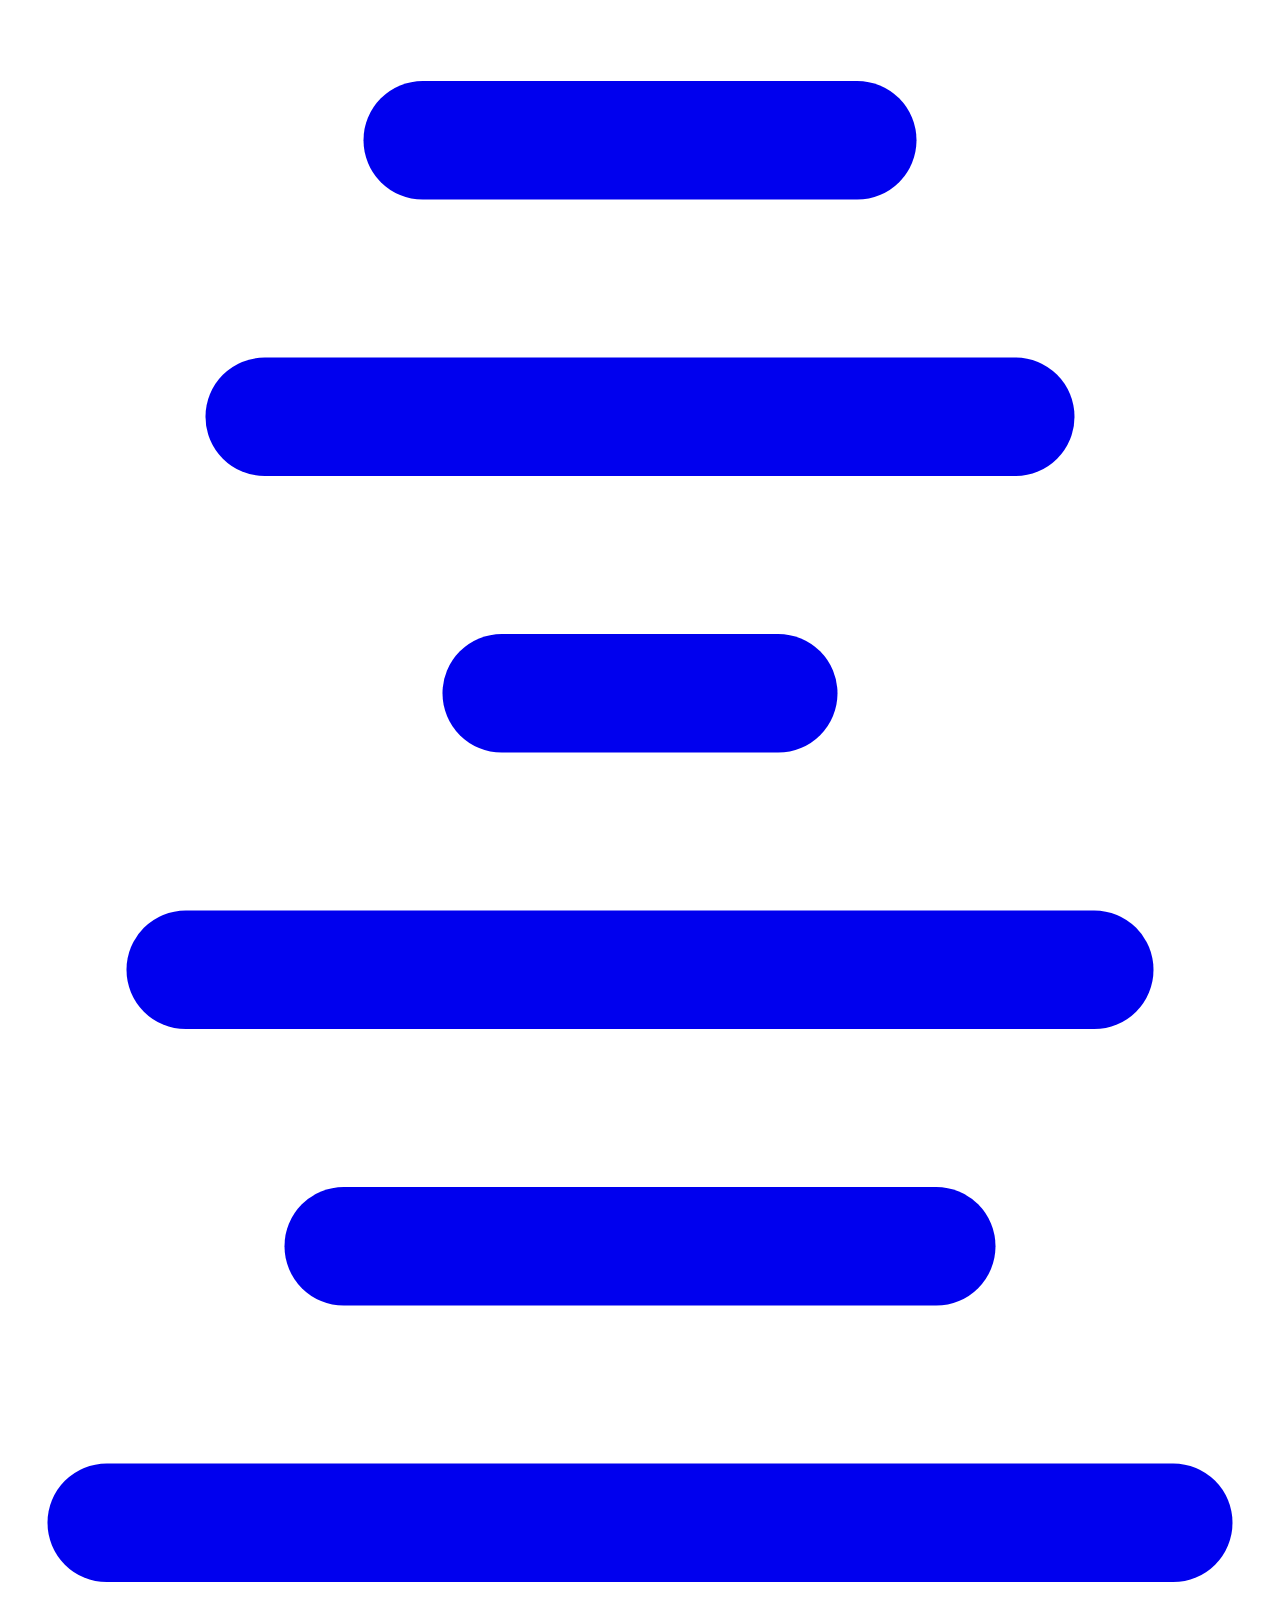
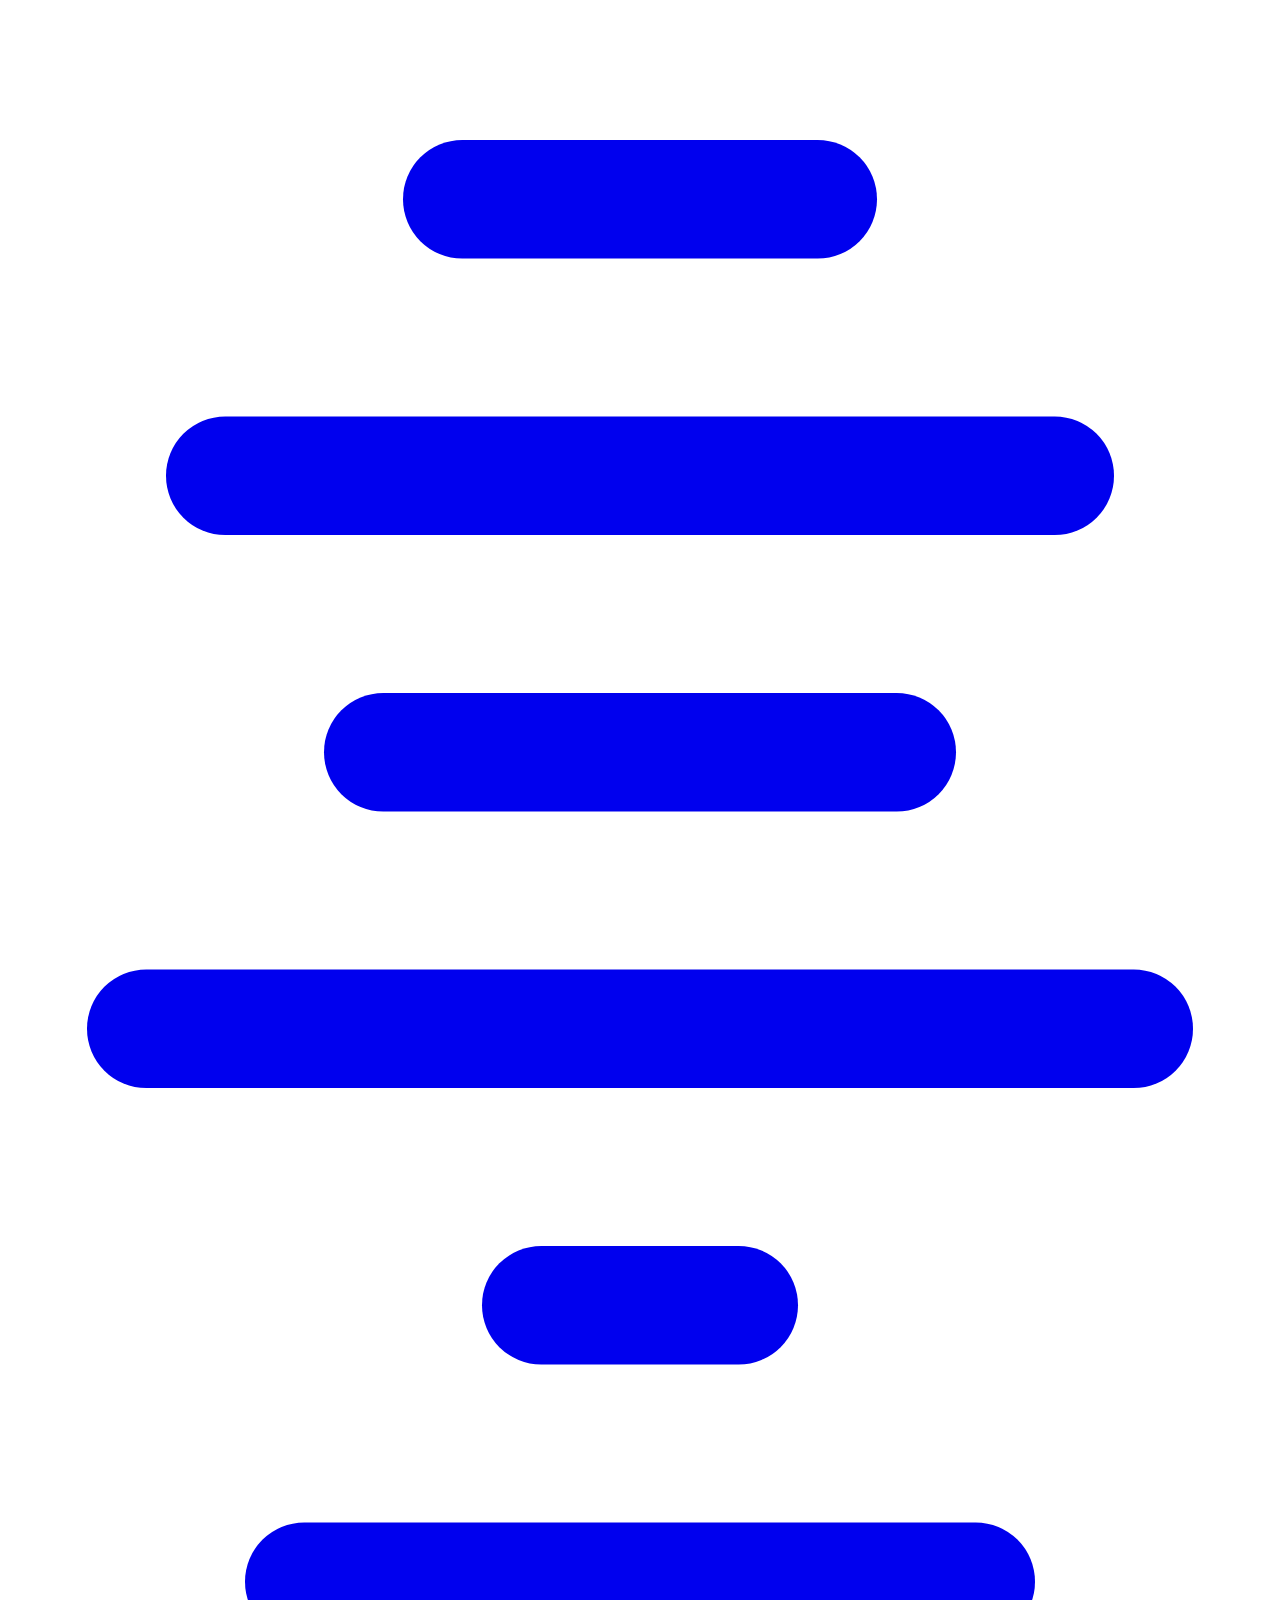
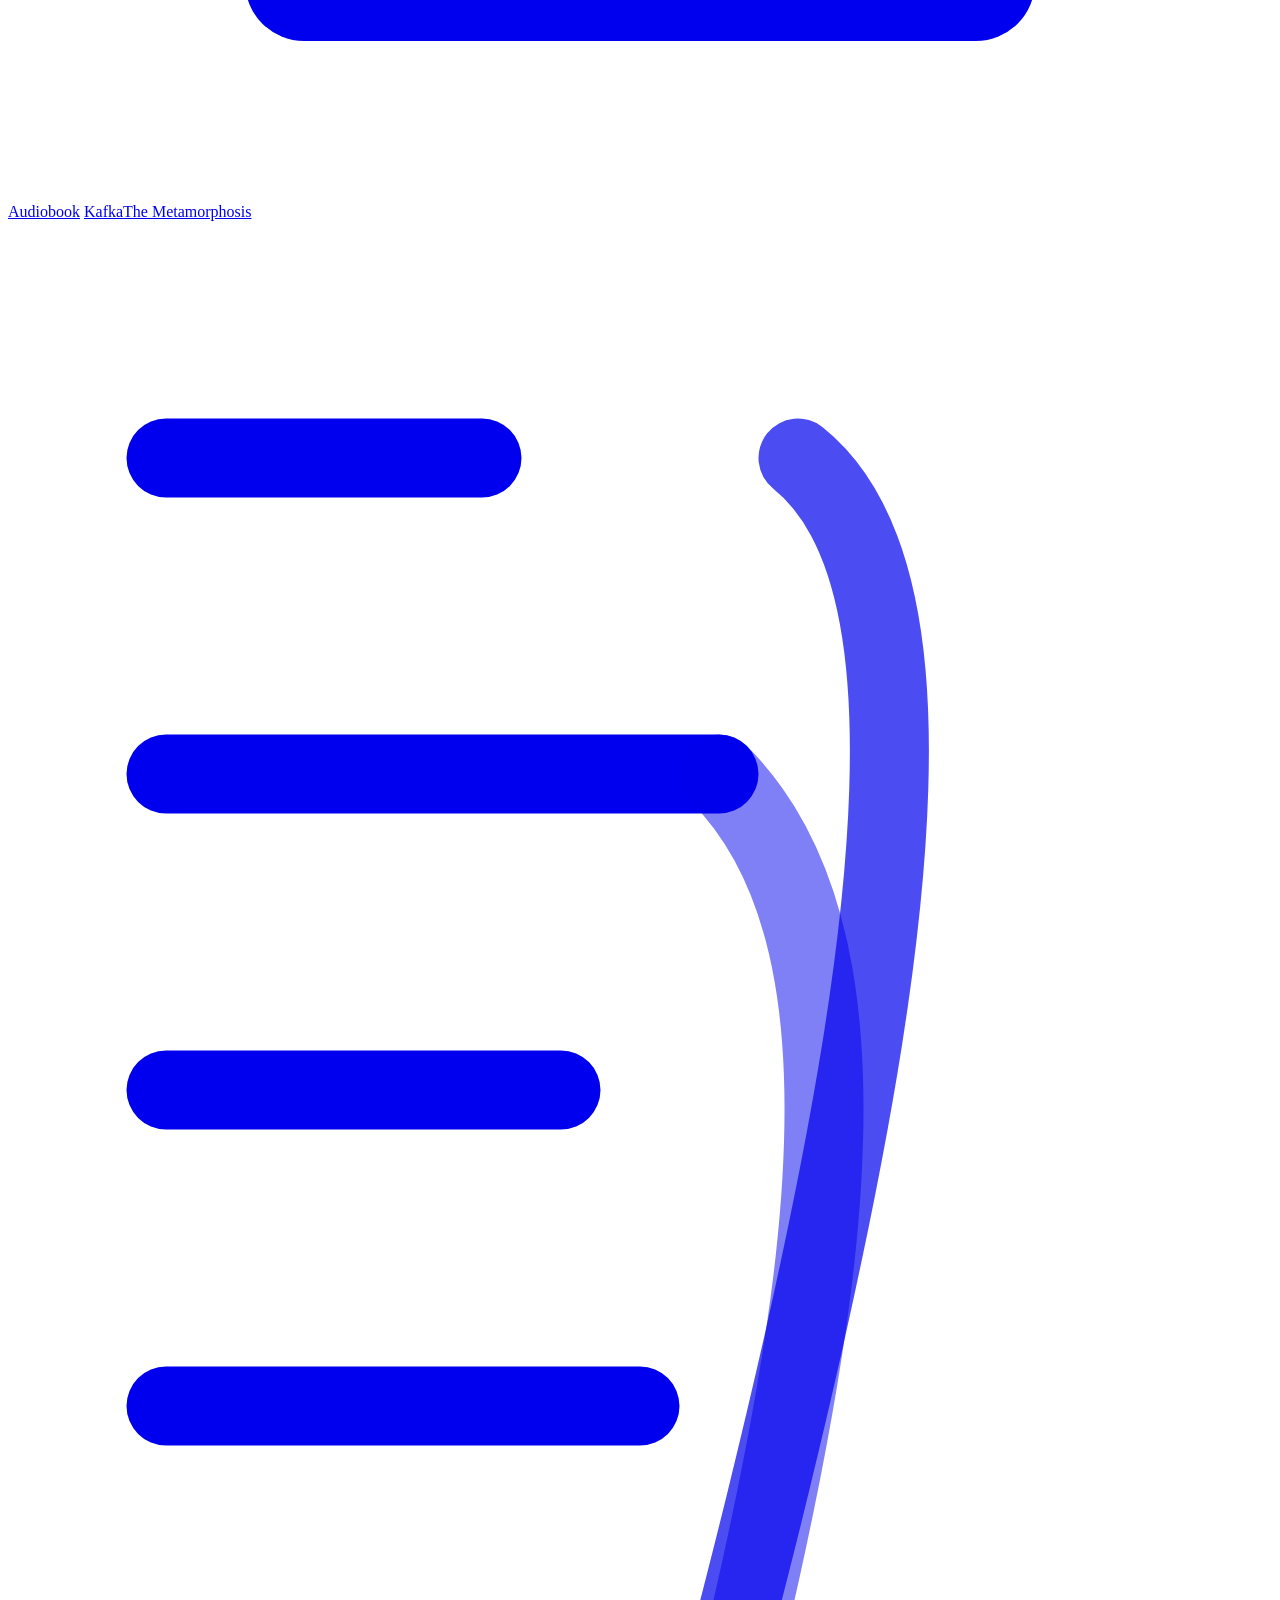
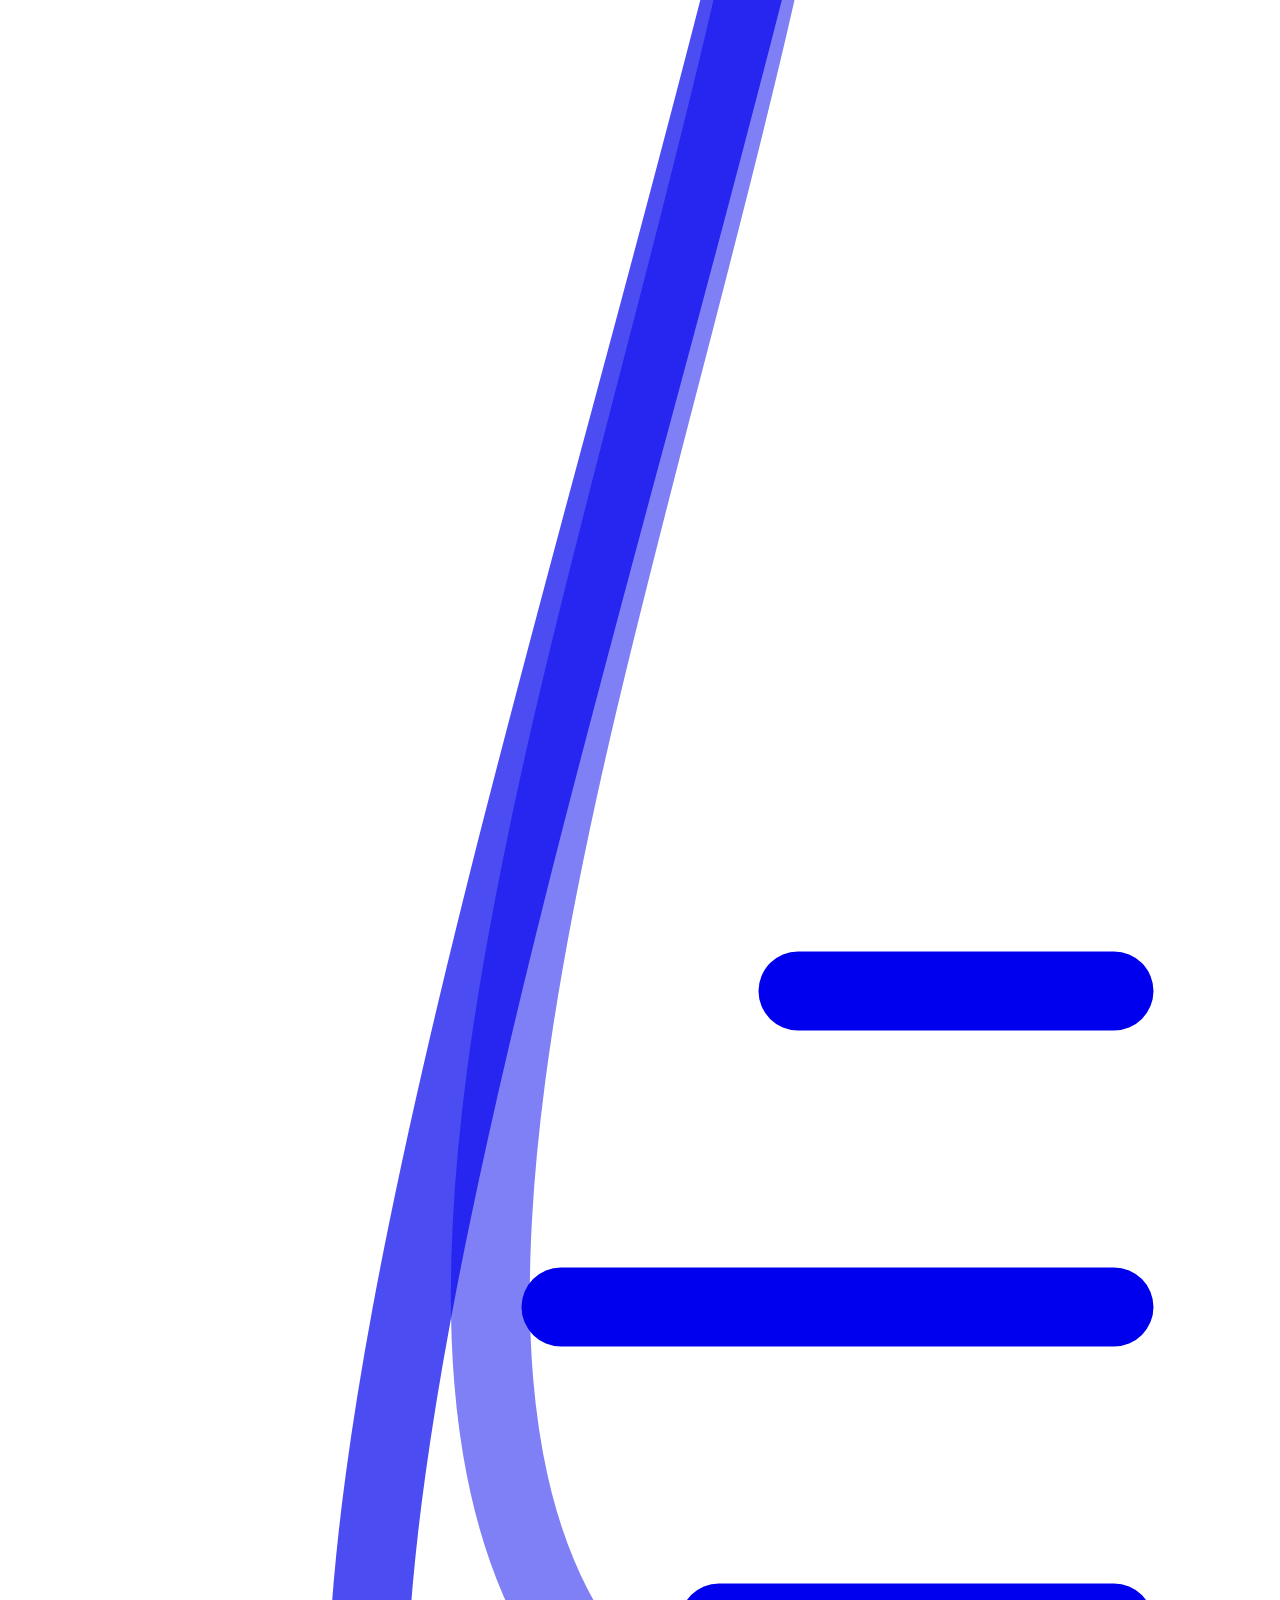
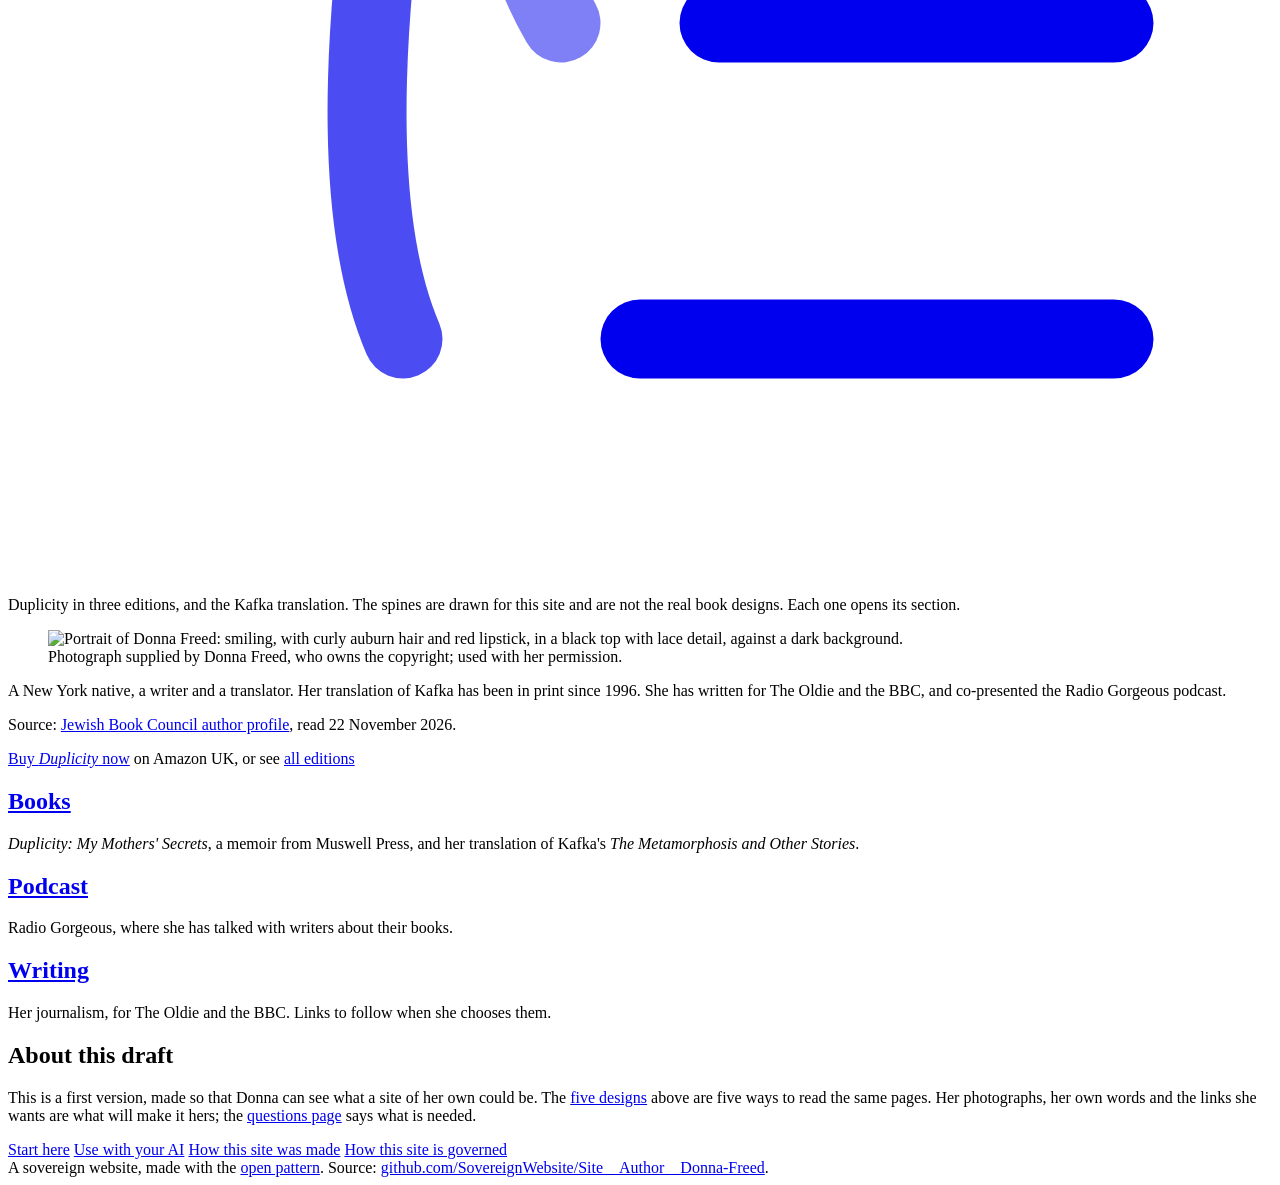
==== commit a91343ad: "Add Donna's portrait to home and About, supplied by her with permission Agent: cl-1.donna-freed@Sove" ====
--- a/site/index.html
+++ b/site/index.html
@@ -87,6 +87,7 @@
 <p class="shelf-note">Duplicity in three editions, and the Kafka translation. The spines are drawn for this site and are not the real book designs. Each one opens its section.</p>
 </div>
 <div class="hero-lead">
+<figure class="portrait"><img src="/assets/donna-portrait.webp" width="452" height="678" alt="Portrait of Donna Freed: smiling, with curly auburn hair and red lipstick, in a black top with lace detail, against a dark background."><figcaption>Photograph supplied by Donna Freed, who owns the copyright; used with her permission.</figcaption></figure>
 <p class="lead">A New York native, a writer and a translator. Her translation of Kafka has been in print since 1996. She has written for The Oldie and the BBC, and co-presented the Radio Gorgeous podcast.</p>
 <p class="src">Source: <a href="/about/#sources">Jewish Book Council author profile</a>, read 22 November 2026.</p>
 <p class="buy"><a href="https://www.amazon.co.uk/Duplicity-Mothers-Secrets-Donna-Freed/dp/1739879430">Buy <em>Duplicity</em> now</a> <span>on Amazon UK, or see <a class="plain" href="/books/">all editions</a></span></p>
